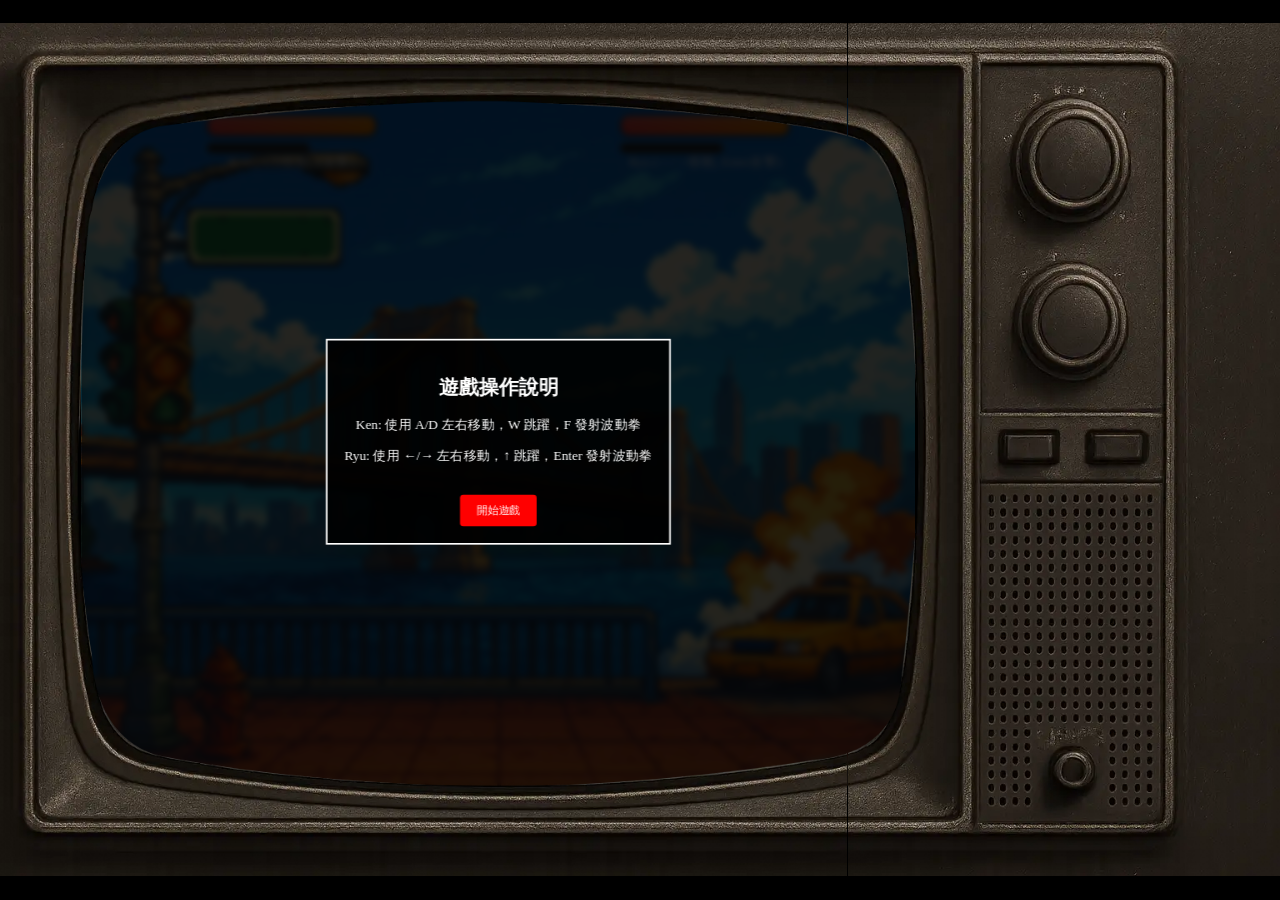
==== index.html @ 9dfb2aa5 "提升 Lighthouse 效能：將 PNG 圖片轉換為 WebP 格式 Co-authored-by: BB5566 <208410261+BB5566@users.noreply.github.c" ====
<!DOCTYPE html>
<html lang="zh-Hant">
  <head>
    <meta charset="UTF-8" />
    <title>CRT精準對齊縮放終極版</title>
    <link rel="icon" type="image/webp" href="hadouken.webp" />    <style>
      /* 基礎布局 */
      body {
        margin: 0;
        background: #000;
        width: 100vw;
        height: 100vh;
        overflow: hidden;
        display: flex;
        align-items: center;
        justify-content: center;
      }

      /* 遊戲畫面縮放容器 */
      .scale-box {
        width: 1536px;
        height: 1024px;
        position: relative;
      }

      /* 遊戲主畫面 */
      .game-layer {
        position: absolute;
        left: 98px;
        top: 90px;
        width: 1000px;
        height: 825px;
        background-image: url("stage.webp");
        background-size: cover;
        overflow: hidden;
        z-index: 1;
        display: flex;
        justify-content: center;
      }
      .scanline {
        pointer-events: none;
        position: absolute;
        left: 0;
        top: 0;
        width: 100%;
        height: 100%;
        z-index: 2;
        background: repeating-linear-gradient(
          to bottom,
          rgba(255, 255, 255, 0.04) 0px,
          rgba(255, 255, 255, 0.04) 2px,
          transparent 2px,
          transparent 4px
        );
        animation: scan 8s linear infinite;
      }
      @keyframes scan {
        0% {
          background-position-y: 0;
        }
        100% {
          background-position-y: 8px;
        }
      }
      .crt-frame {
        position: absolute;
        left: 0;
        top: 0;
        width: 1536px;
        height: 1024px;
        background: url("bg.webp") no-repeat center/contain;
        pointer-events: none;
        z-index: 10;
      }      /* UI介面布局 */
      .ui-layer {
        position: absolute;
        top: 20px;
        left: 50%;
        transform: translateX(-50%);
        width: 700px;
        z-index: 3;
        color: #fff;
        display: flex;
        justify-content: space-between;
        align-items: flex-start;
        pointer-events: none;
      }
      
      /* 血量條 */
      .hp-bar {
        width: 200px;
        height: 22px;
        background: #222;
        border: 2px solid #444;
        border-radius: 11px;
        box-shadow: 0 2px 8px rgba(0, 0, 0, 0.2),
          0 0 4px rgba(255, 255, 255, 0.1) inset;
        overflow: hidden;
        position: relative;
      }

      .hp-fill {
        height: 100%;
        background: linear-gradient(90deg, #f44, #f80);
        width: 100%;
        transition: width 0.3s cubic-bezier(0.7, 1.8, 0.4, 1);
        position: relative;
        border-radius: 9px;
      }

      .hp-fill::after {
        content: "";
        position: absolute;
        top: 0;
        left: 0;
        right: 0;
        height: 50%;
        background: linear-gradient(rgba(255, 255, 255, 0.2), transparent);
      }
      .energy-bar {
        width: 120px;
        height: 8px;
        background: #222;
        border: 2px solid #444;
        border-radius: 6px;
        margin-top: 8px;
        box-shadow: 0 2px 4px rgba(0, 0, 0, 0.2),
          0 0 2px rgba(255, 255, 255, 0.1) inset;
        overflow: hidden;
      }

      .energy-fill {
        height: 100%;
        background: linear-gradient(90deg, #08f, #0ff);
        width: 0%;
        transition: width 0.3s cubic-bezier(0.7, 1.8, 0.4, 1);
        border-radius: 4px;
        position: relative;
      }

      .energy-fill::after {
        content: "";
        position: absolute;
        top: 0;
        left: 0;
        right: 0;
        height: 50%;
        background: linear-gradient(rgba(255, 255, 255, 0.3), transparent);
      }
      .player-stats {
        text-align: center;
      }
      #tutorial-mask,
      #gameover {
        position: absolute;
        inset: 0;
        background: rgba(0, 0, 0, 0.85);
        z-index: 100;
        color: #fff;
        display: flex;
        justify-content: center;
        align-items: center;
        backdrop-filter: blur(4px);
        -webkit-backdrop-filter: blur(4px);
        justify-content: center;
        align-items: center;
        text-align: center;
      }
      .tutorial-content,
      .gameover-mask {
        background: rgba(0, 0, 0, 0.9);
        padding: 20px;
        border: 2px solid #fff;
        max-width: 80%;
      }
      .restart-btn,
      #tutorial-close-btn {
        background: #f00;
        color: #fff;
        border: none;
        padding: 10px 20px;
        margin-top: 20px;
        cursor: pointer;
      }
      /* 遊戲容器樣式 */
      #gameContainer {
        width: 100%;
        height: 100%;
        position: relative;
        overflow: hidden;
      } /* 角色基本樣式 */
      .character {
        position: absolute;
        width: 120px;
        height: 150px;
        bottom: 50px;
        background-size: contain;
        background-repeat: no-repeat;
        background-position: center bottom;
        transition: left 0.08s cubic-bezier(0.2, 0.8, 0.3, 1),
          right 0.08s cubic-bezier(0.2, 0.8, 0.3, 1), transform 0.12s ease-out;
        transform-origin: center bottom;
        will-change: transform, left, right;
      }
      #ken {
        left: 100px;
        transform-origin: center;
      }

      #ryu {
        right: 100px;
        transform-origin: center;
      }

      /* 波動拳樣式 */
      .hadouken {
        position: absolute;
        width: 50px;
        height: 50px;
        background: url("hadouken.webp") no-repeat center/contain;
        z-index: 2;
        filter: drop-shadow(0 0 8px rgba(64, 220, 255, 0.6));
        animation: hadouken-spawn 0.15s ease-out;
      }

      @keyframes hadouken-spawn {
        0% {
          transform: scale(0.4);
          opacity: 0.4;
          filter: drop-shadow(0 0 15px rgba(64, 220, 255, 0.8));
        }
        100% {
          transform: scale(1);
          opacity: 1;
          filter: drop-shadow(0 0 8px rgba(64, 220, 255, 0.6));
        }
      }

      /* 爆炸效果樣式 */
      .explosion {
        position: absolute;
        width: 80px;
        height: 80px;
        background: url("explosion.webp") no-repeat center/contain;
        z-index: 3;
        animation: explode 0.5s forwards;
      }

      @keyframes explode {
        0% {
          transform: scale(0.5);
          opacity: 1;
        }
        100% {
          transform: scale(1.5);
          opacity: 0;
        }
      }      /* 按鈕樣式 */
      .restart-btn,
      #tutorial-close-btn {
        background: #f00;
        color: #fff;
        border: none;
        padding: 10px 20px;
        margin-top: 20px;
        cursor: pointer;
        border-radius: 4px;
        box-shadow: 0 2px 4px rgba(0,0,0,0.2);
        transition: all 0.2s;
      }

      .restart-btn:hover,
      #tutorial-close-btn:hover {
        background: #f22;
        transform: translateY(-1px);
      }

      .restart-btn:active,
      #tutorial-close-btn:active {
        transform: translateY(0);
      }

      /* 遊戲結束效果 */
      .gameover-mask {
        text-align: center;
        padding: 32px;
        border-radius: 16px;
        background: rgba(0, 0, 0, 0.8);
        box-shadow: 0 0 0 1px rgba(255, 255, 255, 0.1),
          0 4px 16px rgba(0, 0, 0, 0.5);
      }
      .gameover-text {
        font-size: 48px;
        font-weight: bold;
        margin-bottom: 16px;
        background: linear-gradient(45deg, #f44, #f80);
        background-clip: text;
        -webkit-background-clip: text;
        color: transparent;
        -webkit-text-fill-color: transparent;
        filter: drop-shadow(0 2px 4px rgba(0, 0, 0, 0.3));
      }

      .winner-text {
        font-size: 24px;
        color: #fff;
        margin-bottom: 32px;
        text-shadow: 0 1px 2px rgba(0, 0, 0, 0.5);
      }
    </style>
  </head>
  <body>
    <div class="scale-box" id="scaleBox">
      <div class="game-layer">
        <div class="ui-layer">
          <div class="player-stats">
            <div class="hp-bar"><div id="ken-hp" class="hp-fill"></div></div>
            <div class="energy-bar">
              <div id="ken-energy" class="energy-fill"></div>
            </div>
            <div>Ken (A/D移動, F攻擊)</div>
          </div>
          <div class="player-stats">
            <div class="hp-bar"><div id="ryu-hp" class="hp-fill"></div></div>
            <div class="energy-bar">
              <div id="ryu-energy" class="energy-fill"></div>
            </div>
            <div>Ryu (←/→移動, Enter攻擊)</div>
          </div>
        </div>
        <div id="gameContainer">
          <div id="ken" class="character"></div>
          <div id="ryu" class="character"></div>
        </div>
        <div class="scanline"></div>
        <div id="tutorial-mask">
          <div class="tutorial-content">
            <h2>遊戲操作說明</h2>
            <p>Ken: 使用 A/D 左右移動，W 跳躍，F 發射波動拳</p>
            <p>Ryu: 使用 ←/→ 左右移動，↑ 跳躍，Enter 發射波動拳</p>
            <button id="tutorial-close-btn">開始遊戲</button>
          </div>
        </div>
        <div id="gameover" style="display: none"></div>
      </div>
      <div class="crt-frame"></div>
    </div>
    <script>
      function fitScaleBox() {
        const box = document.getElementById("scaleBox");
        const ww = window.innerWidth;
        const wh = window.innerHeight;
        const sw = 1536;
        const sh = 1024;
        const scale = Math.min(ww / sw, wh / sh);
        box.style.transform = `scale(${scale})`;
        box.style.transformOrigin = "top left";
        // 置中
        box.style.position = "absolute";
        box.style.left = `${(ww - sw * scale) / 2}px`;
        box.style.top = `${(wh - sh * scale) / 2}px`;
      }
      window.addEventListener("resize", fitScaleBox);
      fitScaleBox();
    </script>
    <script src="script.js"></script>
  </body>
</html>
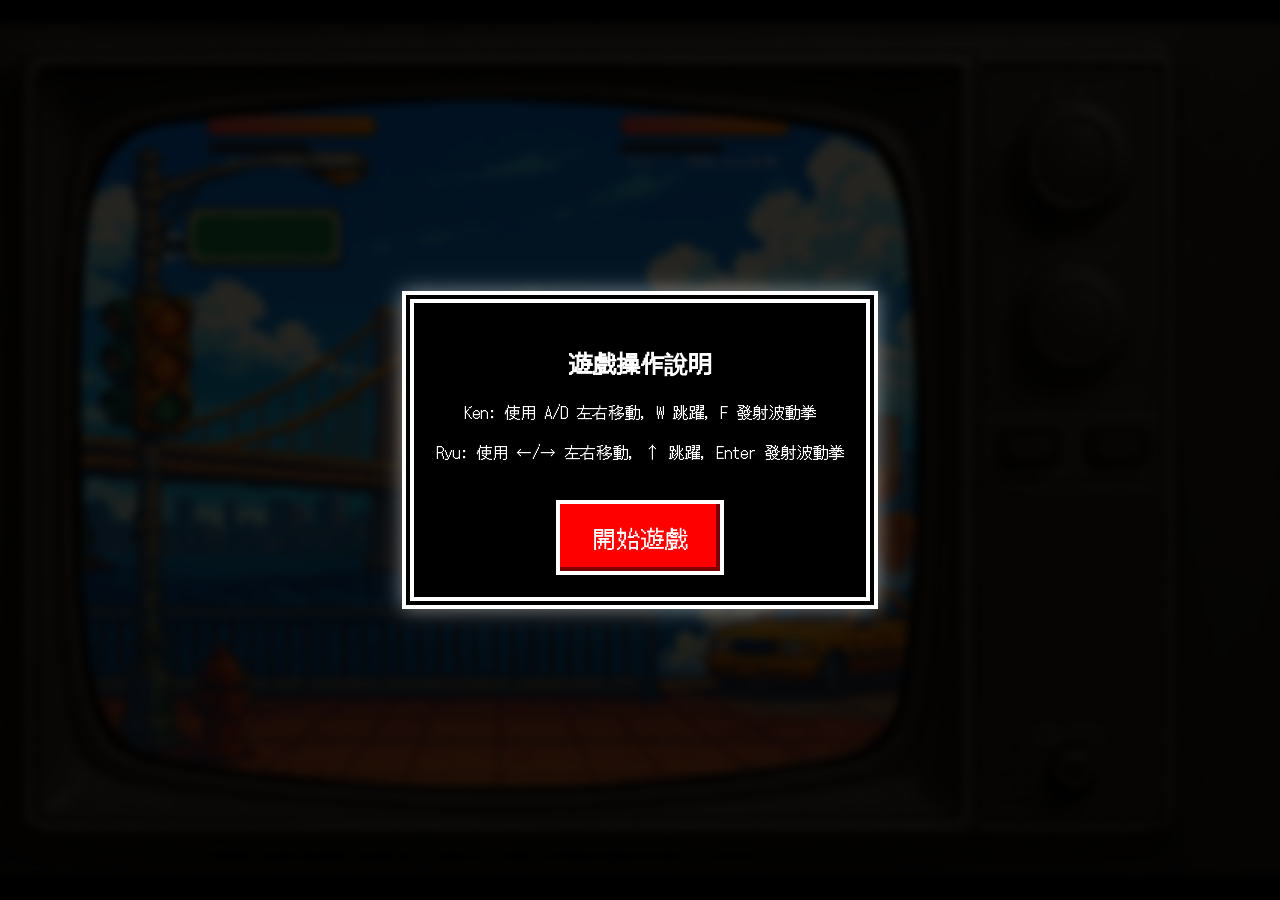
==== commit 6b969c56: "改善手機版 UX 與復古視覺風格 - 修正手機版未適配螢幕比例的問題，新增直向轉橫向提示 - 將彈窗移出縮放容器並改用 fixed 定位，修復手機版按鈕觸控範圍過小的問題 - 套用 DotGothic" ====
--- a/index.html
+++ b/index.html
@@ -3,7 +3,11 @@
   <head>
     <meta charset="UTF-8" />
     <title>CRT精準對齊縮放終極版</title>
-    <link rel="icon" type="image/webp" href="hadouken.webp" />    <style>
+    <link rel="icon" type="image/webp" href="hadouken.webp" />
+    <link rel="preconnect" href="https://fonts.googleapis.com">
+    <link rel="preconnect" href="https://fonts.gstatic.com" crossorigin>
+    <link href="https://fonts.googleapis.com/css2?family=DotGothic16&display=swap" rel="stylesheet">
+    <style>
       /* 基礎布局 */
       body {
         margin: 0;
@@ -152,35 +156,26 @@
       }
       #tutorial-mask,
       #gameover {
-        position: absolute;
+        position: fixed;
         inset: 0;
         background: rgba(0, 0, 0, 0.85);
-        z-index: 100;
+        z-index: 1000;
         color: #fff;
         display: flex;
         justify-content: center;
         align-items: center;
         backdrop-filter: blur(4px);
         -webkit-backdrop-filter: blur(4px);
-        justify-content: center;
-        align-items: center;
         text-align: center;
+        font-family: 'DotGothic16', monospace;
       }
       .tutorial-content,
       .gameover-mask {
-        background: rgba(0, 0, 0, 0.9);
-        padding: 20px;
-        border: 2px solid #fff;
+        background: #000;
+        padding: 30px;
+        border: 4px solid #fff;
+        box-shadow: inset 0 0 0 4px #000, inset 0 0 0 8px #fff, 0 0 20px rgba(255,255,255,0.5);
         max-width: 80%;
-      }
-      .restart-btn,
-      #tutorial-close-btn {
-        background: #f00;
-        color: #fff;
-        border: none;
-        padding: 10px 20px;
-        margin-top: 20px;
-        cursor: pointer;
       }
       /* 遊戲容器樣式 */
       #gameContainer {
@@ -260,13 +255,17 @@
       #tutorial-close-btn {
         background: #f00;
         color: #fff;
-        border: none;
-        padding: 10px 20px;
+        border: 4px solid #fff;
+        box-shadow: inset -4px -4px 0px rgba(0,0,0,0.5);
+        padding: 16px 32px;
+        font-size: 24px;
+        min-height: 48px;
+        min-width: 120px;
         margin-top: 20px;
         cursor: pointer;
-        border-radius: 4px;
-        box-shadow: 0 2px 4px rgba(0,0,0,0.2);
         transition: all 0.2s;
+        font-family: 'DotGothic16', monospace;
+        text-transform: uppercase;
       }
 
       .restart-btn:hover,
@@ -307,6 +306,31 @@
         margin-bottom: 32px;
         text-shadow: 0 1px 2px rgba(0, 0, 0, 0.5);
       }
+
+      /* 手機直向提示 */
+      #orientation-warning {
+        display: none;
+        position: fixed;
+        inset: 0;
+        background: #000;
+        z-index: 2000;
+        color: #fff;
+        justify-content: center;
+        align-items: center;
+        text-align: center;
+        font-family: 'DotGothic16', monospace;
+        padding: 20px;
+        font-size: 24px;
+        line-height: 1.5;
+      }
+      @media (max-width: 768px) and (orientation: portrait) {
+        #orientation-warning {
+          display: flex;
+        }
+        .scale-box, #tutorial-mask, #gameover {
+          display: none !important;
+        }
+      }
     </style>
   </head>
   <body>
@@ -333,18 +357,22 @@
           <div id="ryu" class="character"></div>
         </div>
         <div class="scanline"></div>
-        <div id="tutorial-mask">
-          <div class="tutorial-content">
-            <h2>遊戲操作說明</h2>
-            <p>Ken: 使用 A/D 左右移動，W 跳躍，F 發射波動拳</p>
-            <p>Ryu: 使用 ←/→ 左右移動，↑ 跳躍，Enter 發射波動拳</p>
-            <button id="tutorial-close-btn">開始遊戲</button>
-          </div>
-        </div>
-        <div id="gameover" style="display: none"></div>
       </div>
       <div class="crt-frame"></div>
     </div>
+
+    <div id="tutorial-mask">
+      <div class="tutorial-content">
+        <h2>遊戲操作說明</h2>
+        <p>Ken: 使用 A/D 左右移動，W 跳躍，F 發射波動拳</p>
+        <p>Ryu: 使用 ←/→ 左右移動，↑ 跳躍，Enter 發射波動拳</p>
+        <button id="tutorial-close-btn">開始遊戲</button>
+      </div>
+    </div>
+    <div id="gameover" style="display: none"></div>
+    <div id="orientation-warning">
+      <div class="warning-content">請將手機轉為橫向以獲得最佳遊戲體驗</div>
+    </div>
     <script>
       function fitScaleBox() {
         const box = document.getElementById("scaleBox");
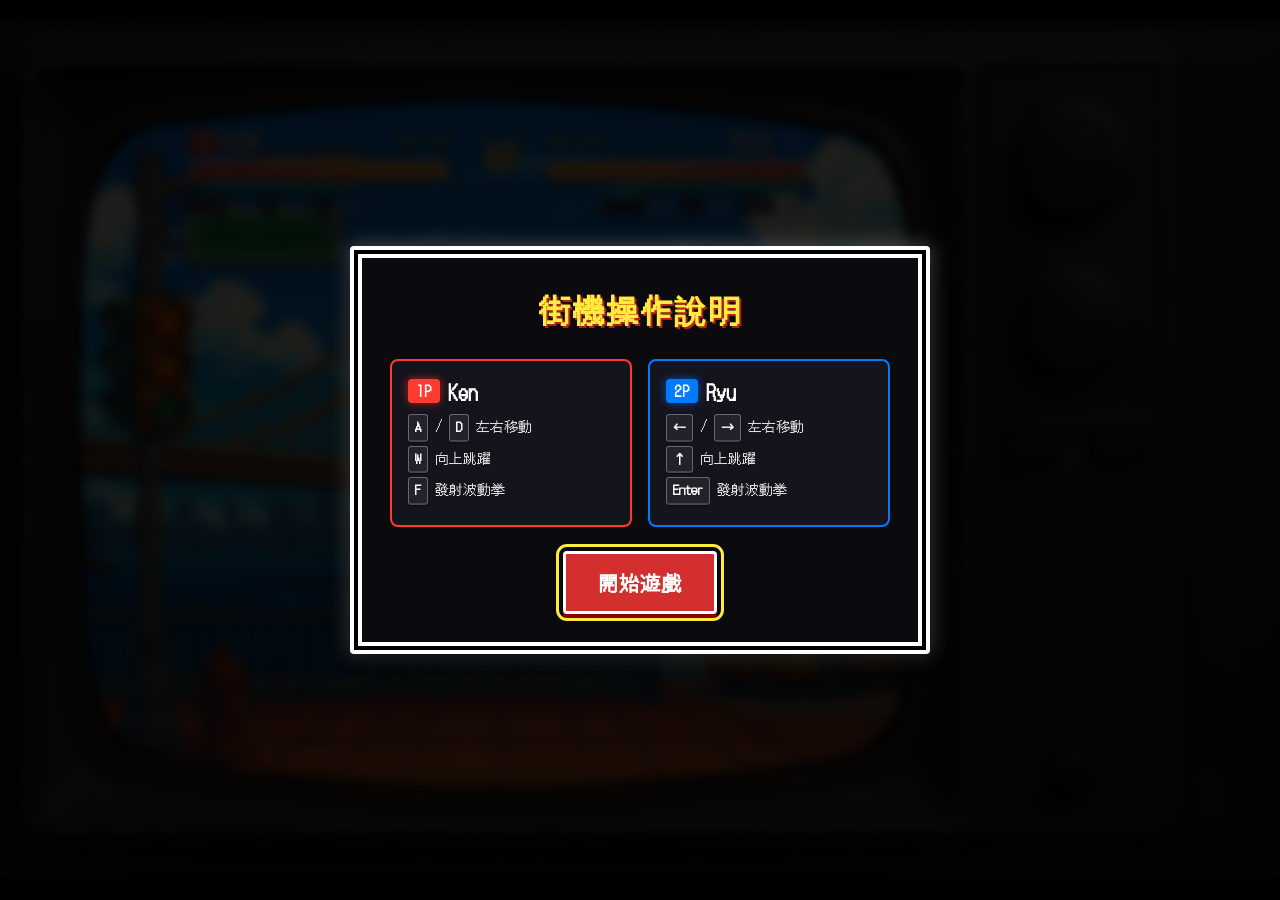
==== commit 61030c86: "介面優化：格鬥 HUD、操作說明、Game Over 視窗與手機直向提示 - HUD 角色徽章、血量數字、鍵帽操作提示，氣力條顯示冷卻 - Game Over 視窗可按 Enter 重玩、自動聚焦 -" ====
--- a/index.html
+++ b/index.html
@@ -2,22 +2,93 @@
 <html lang="zh-Hant">
   <head>
     <meta charset="UTF-8" />
-    <title>CRT精準對齊縮放終極版</title>
-    <link rel="icon" type="image/webp" href="hadouken.webp" />
-    <link rel="preconnect" href="https://fonts.googleapis.com">
-    <link rel="preconnect" href="https://fonts.gstatic.com" crossorigin>
-    <link href="https://fonts.googleapis.com/css2?family=DotGothic16&display=swap" rel="stylesheet">
-    <style>
+    <meta name="viewport" content="width=device-width, initial-scale=1.0, viewport-fit=cover" />
+    <title>CRT精準對齊縮放終極版 - 街機格鬥</title>
+    <link rel="icon" type="image/webp" href="hadouken.webp" />
+    <link rel="preconnect" href="https://fonts.googleapis.com">
+    <link rel="preconnect" href="https://fonts.gstatic.com" crossorigin>
+    <link href="https://fonts.googleapis.com/css2?family=DotGothic16&display=swap" rel="stylesheet">
+    <style>
+      :root {
+        /* 色彩 Token */
+        --color-bg: #000000;
+        --color-surface: #101014;
+        --color-surface-panel: rgba(16, 16, 24, 0.9);
+        --color-border: #444455;
+        --color-border-bright: #ffffff;
+        --color-text-main: #ffffff;
+        --color-text-muted: #b0b5c0;
+
+        /* 玩家色彩 Token */
+        --p1-primary: #ff3b30;
+        --p1-secondary: #ff9500;
+        --p1-shadow: #8b0000;
+        --p2-primary: #007aff;
+        --p2-secondary: #5856d6;
+        --p2-shadow: #003d80;
+
+        /* 能量條 Token */
+        --energy-start: #00b4d8;
+        --energy-end: #00f5d4;
+
+        /* 字體 Token */
+        --font-family-retro: 'DotGothic16', monospace, sans-serif;
+        --font-size-xs: 12px;
+        --font-size-sm: 14px;
+        --font-size-base: 16px;
+        --font-size-lg: 20px;
+        --font-size-xl: 26px;
+        --font-size-2xl: 36px;
+        --font-size-3xl: 48px;
+
+        /* 間距 Token */
+        --space-xs: 4px;
+        --space-sm: 8px;
+        --space-md: 16px;
+        --space-lg: 24px;
+        --space-xl: 32px;
+
+        /* 圓角 Token */
+        --radius-sm: 4px;
+        --radius-md: 8px;
+        --radius-lg: 12px;
+        --radius-full: 9999px;
+
+        /* 動畫過渡 Token */
+        --transition-fast: 0.15s ease;
+        --transition-normal: 0.25s ease;
+      }
+
       /* 基礎布局 */
+      * {
+        box-sizing: border-box;
+      }
+
       body {
         margin: 0;
-        background: #000;
+        background: var(--color-bg);
         width: 100vw;
         height: 100vh;
         overflow: hidden;
         display: flex;
         align-items: center;
         justify-content: center;
+        font-family: var(--font-family-retro);
+        color: var(--color-text-main);
+        -webkit-user-select: none;
+        user-select: none;
+      }
+
+      .sr-only {
+        position: absolute;
+        width: 1px;
+        height: 1px;
+        padding: 0;
+        margin: -1px;
+        overflow: hidden;
+        clip: rect(0, 0, 0, 0);
+        white-space: nowrap;
+        border: 0;
       }
 
       /* 遊戲畫面縮放容器 */
@@ -41,6 +112,7 @@
         display: flex;
         justify-content: center;
       }
+
       .scanline {
         pointer-events: none;
         position: absolute;
@@ -58,6 +130,7 @@
         );
         animation: scan 8s linear infinite;
       }
+
       @keyframes scan {
         0% {
           background-position-y: 0;
@@ -66,6 +139,7 @@
           background-position-y: 8px;
         }
       }
+
       .crt-frame {
         position: absolute;
         left: 0;
@@ -75,115 +149,422 @@
         background: url("bg.webp") no-repeat center/contain;
         pointer-events: none;
         z-index: 10;
-      }      /* UI介面布局 */
+      }
+
+      /* UI介面布局 (HUD) */
       .ui-layer {
         position: absolute;
-        top: 20px;
+        top: 34px;
         left: 50%;
         transform: translateX(-50%);
-        width: 700px;
+        width: 740px;
+        max-width: 94%;
         z-index: 3;
-        color: #fff;
+        color: var(--color-text-main);
         display: flex;
         justify-content: space-between;
         align-items: flex-start;
         pointer-events: none;
       }
-      
+
+      /* 玩家資訊面板 */
+      .player-stats {
+        display: flex;
+        flex-direction: column;
+        gap: var(--space-xs);
+        width: 310px;
+      }
+
+      .player-stats.player-2 {
+        align-items: flex-end;
+      }
+
+      .player-header {
+        display: flex;
+        align-items: center;
+        gap: var(--space-sm);
+        width: 100%;
+      }
+
+      .player-2 .player-header {
+        justify-content: flex-end;
+      }
+
+      .player-badge {
+        font-size: var(--font-size-sm);
+        font-weight: 900;
+        padding: 2px 8px;
+        border-radius: var(--radius-sm);
+        letter-spacing: 1px;
+      }
+
+      .p1-badge {
+        background: var(--p1-primary);
+        color: #ffffff;
+        box-shadow: 0 0 8px rgba(255, 59, 48, 0.6);
+      }
+
+      .p2-badge {
+        background: var(--p2-primary);
+        color: #ffffff;
+        box-shadow: 0 0 8px rgba(0, 122, 255, 0.6);
+      }
+
+      .player-name {
+        margin: 0;
+        font-size: var(--font-size-xl);
+        font-weight: 900;
+        letter-spacing: 2px;
+        color: #ffffff;
+        text-shadow: 2px 2px 0 #000, 0 0 8px rgba(255, 255, 255, 0.4);
+      }
+
+      .hp-number {
+        font-size: var(--font-size-sm);
+        font-weight: bold;
+        color: #ffeb3b;
+        margin-left: auto;
+        font-variant-numeric: tabular-nums;
+        text-shadow: 1px 1px 2px #000;
+      }
+
+      .player-2 .hp-number {
+        margin-left: 0;
+        margin-right: auto;
+      }
+
+      .bar-container {
+        width: 100%;
+      }
+
       /* 血量條 */
       .hp-bar {
-        width: 200px;
-        height: 22px;
-        background: #222;
-        border: 2px solid #444;
-        border-radius: 11px;
-        box-shadow: 0 2px 8px rgba(0, 0, 0, 0.2),
-          0 0 4px rgba(255, 255, 255, 0.1) inset;
+        width: 100%;
+        height: 24px;
+        background: #181820;
+        border: 3px solid #ffffff;
+        border-radius: var(--radius-sm);
+        box-shadow: 0 3px 8px rgba(0, 0, 0, 0.6), inset 0 2px 4px rgba(0, 0, 0, 0.8);
         overflow: hidden;
         position: relative;
       }
 
+      .player-2 .hp-bar {
+        display: flex;
+        justify-content: flex-end;
+      }
+
       .hp-fill {
         height: 100%;
-        background: linear-gradient(90deg, #f44, #f80);
+        background: linear-gradient(90deg, var(--p1-primary), var(--p1-secondary));
+        width: 100%;
+        transition: width 0.3s cubic-bezier(0.2, 0.8, 0.3, 1);
+        position: relative;
+      }
+
+      .player-2 .hp-fill {
+        background: linear-gradient(90deg, var(--p1-secondary), var(--p1-primary));
+      }
+
+      .hp-fill::after {
+        content: "";
+        position: absolute;
+        top: 0;
+        left: 0;
+        right: 0;
+        height: 45%;
+        background: linear-gradient(rgba(255, 255, 255, 0.45), rgba(255, 255, 255, 0.05));
+      }
+
+      /* 能量/氣力條 */
+      .energy-bar {
+        width: 65%;
+        height: 10px;
+        background: #101016;
+        border: 2px solid #555566;
+        border-radius: var(--radius-sm);
+        margin-top: 4px;
+        box-shadow: 0 2px 4px rgba(0, 0, 0, 0.5), inset 0 1px 3px rgba(0, 0, 0, 0.8);
+        overflow: hidden;
+      }
+
+      .player-2 .energy-bar {
+        margin-left: auto;
+        display: flex;
+        justify-content: flex-end;
+      }
+
+      .energy-fill {
+        height: 100%;
+        background: linear-gradient(90deg, var(--energy-start), var(--energy-end));
         width: 100%;
         transition: width 0.3s cubic-bezier(0.7, 1.8, 0.4, 1);
         position: relative;
-        border-radius: 9px;
-      }
-
-      .hp-fill::after {
+        box-shadow: 0 0 6px rgba(0, 245, 212, 0.6);
+      }
+
+      .energy-fill::after {
         content: "";
         position: absolute;
         top: 0;
         left: 0;
         right: 0;
         height: 50%;
-        background: linear-gradient(rgba(255, 255, 255, 0.2), transparent);
-      }
-      .energy-bar {
-        width: 120px;
-        height: 8px;
-        background: #222;
-        border: 2px solid #444;
-        border-radius: 6px;
-        margin-top: 8px;
-        box-shadow: 0 2px 4px rgba(0, 0, 0, 0.2),
-          0 0 2px rgba(255, 255, 255, 0.1) inset;
-        overflow: hidden;
-      }
-
-      .energy-fill {
-        height: 100%;
-        background: linear-gradient(90deg, #08f, #0ff);
-        width: 0%;
-        transition: width 0.3s cubic-bezier(0.7, 1.8, 0.4, 1);
-        border-radius: 4px;
-        position: relative;
-      }
-
-      .energy-fill::after {
-        content: "";
-        position: absolute;
-        top: 0;
-        left: 0;
-        right: 0;
-        height: 50%;
-        background: linear-gradient(rgba(255, 255, 255, 0.3), transparent);
-      }
-      .player-stats {
-        text-align: center;
-      }
+        background: linear-gradient(rgba(255, 255, 255, 0.4), transparent);
+      }
+
+      /* 按鍵操作提示 (Control Hints) */
+      .control-hints {
+        font-size: var(--font-size-xs);
+        color: var(--color-text-muted);
+        display: flex;
+        align-items: center;
+        gap: var(--space-xs);
+        margin-top: 2px;
+        line-height: 1.4;
+      }
+
+      .player-2 .control-hints {
+        justify-content: flex-end;
+      }
+
+      kbd {
+        display: inline-block;
+        padding: 1px 6px;
+        font-family: inherit;
+        font-size: 11px;
+        font-weight: bold;
+        color: #ffffff;
+        background: #22222a;
+        border: 1px solid #666677;
+        border-bottom: 2px solid #444455;
+        border-radius: 3px;
+        box-shadow: 0 1px 2px rgba(0, 0, 0, 0.5);
+      }
+
+      /* 中央 VS 標誌 */
+      .vs-container {
+        display: flex;
+        flex-direction: column;
+        align-items: center;
+        justify-content: center;
+        padding-top: 8px;
+      }
+
+      .vs-badge {
+        font-size: var(--font-size-2xl);
+        font-weight: 900;
+        font-style: italic;
+        color: #ffeb3b;
+        text-shadow: 2px 2px 0 #b71c1c, 0 0 14px rgba(255, 235, 59, 0.85);
+        letter-spacing: 2px;
+        animation: vs-pulse 2s ease-in-out infinite;
+      }
+
+      @keyframes vs-pulse {
+        0%, 100% {
+          transform: scale(1);
+        }
+        50% {
+          transform: scale(1.08);
+        }
+      }
+
+      /* 遮罩面板與對話框 (Tutorial & Gameover) */
       #tutorial-mask,
       #gameover {
-        position: fixed;
+        position: fixed;
         inset: 0;
-        background: rgba(0, 0, 0, 0.85);
-        z-index: 1000;
-        color: #fff;
+        background: rgba(0, 0, 0, 0.88);
+        z-index: 1000;
+        color: var(--color-text-main);
         display: flex;
         justify-content: center;
         align-items: center;
-        backdrop-filter: blur(4px);
-        -webkit-backdrop-filter: blur(4px);
+        backdrop-filter: blur(6px);
+        -webkit-backdrop-filter: blur(6px);
         text-align: center;
-        font-family: 'DotGothic16', monospace;
-      }
+        padding: var(--space-md);
+      }
+
       .tutorial-content,
       .gameover-mask {
-        background: #000;
-        padding: 30px;
-        border: 4px solid #fff;
-        box-shadow: inset 0 0 0 4px #000, inset 0 0 0 8px #fff, 0 0 20px rgba(255,255,255,0.5);
-        max-width: 80%;
-      }
+        background: #0a0a0f;
+        padding: clamp(20px, 4vw, 36px);
+        border: 4px solid #ffffff;
+        box-shadow: inset 0 0 0 4px #000, inset 0 0 0 8px #fff, 0 10px 30px rgba(0, 0, 0, 0.8), 0 0 20px rgba(255, 255, 255, 0.35);
+        max-width: 580px;
+        width: 90%;
+        border-radius: var(--radius-sm);
+        display: flex;
+        flex-direction: column;
+        align-items: center;
+      }
+
+      .tutorial-title {
+        font-size: clamp(24px, 4vw, 32px);
+        margin: 0 0 var(--space-lg) 0;
+        letter-spacing: 2px;
+        color: #ffeb3b;
+        text-shadow: 2px 2px 0 #b71c1c;
+      }
+
+      .tutorial-player-guide {
+        display: flex;
+        gap: var(--space-md);
+        margin-bottom: var(--space-lg);
+        width: 100%;
+        justify-content: center;
+        flex-wrap: wrap;
+      }
+
+      .guide-card {
+        flex: 1 1 200px;
+        background: #14141c;
+        border: 2px solid var(--color-border);
+        padding: var(--space-md);
+        border-radius: var(--radius-md);
+        text-align: left;
+      }
+
+      .guide-card.p1-guide {
+        border-color: var(--p1-primary);
+      }
+
+      .guide-card.p2-guide {
+        border-color: var(--p2-primary);
+      }
+
+      .guide-header {
+        display: flex;
+        align-items: center;
+        gap: var(--space-sm);
+        margin-bottom: var(--space-sm);
+      }
+
+      .guide-card h3 {
+        margin: 0;
+        font-size: var(--font-size-lg);
+        color: #ffffff;
+      }
+
+      .guide-card p {
+        margin: var(--space-xs) 0;
+        font-size: var(--font-size-sm);
+        color: #dddddd;
+        line-height: 1.6;
+      }
+
+      .guide-card kbd {
+        font-size: 13px;
+        padding: 2px 6px;
+      }
+
+      /* 按鈕樣式 (Buttons) */
+      .restart-btn,
+      #tutorial-close-btn,
+      .secondary-btn {
+        display: inline-flex;
+        align-items: center;
+        justify-content: center;
+        background: #d32f2f;
+        color: #ffffff;
+        border: 3px solid #ffffff;
+        box-shadow: 0 4px 0 var(--p1-shadow), 0 6px 12px rgba(0, 0, 0, 0.4);
+        padding: 14px 32px;
+        font-size: var(--font-size-lg);
+        font-weight: bold;
+        min-height: 48px;
+        min-width: 140px;
+        cursor: pointer;
+        transition: background var(--transition-fast), transform var(--transition-fast), box-shadow var(--transition-fast);
+        font-family: var(--font-family-retro);
+        text-transform: uppercase;
+        letter-spacing: 1px;
+        border-radius: var(--radius-sm);
+      }
+
+      .restart-btn:hover,
+      #tutorial-close-btn:hover {
+        background: #f44336;
+        transform: translateY(-2px);
+        box-shadow: 0 6px 0 var(--p1-shadow), 0 10px 16px rgba(0, 0, 0, 0.5);
+      }
+
+      .restart-btn:focus-visible,
+      #tutorial-close-btn:focus-visible,
+      .secondary-btn:focus-visible {
+        outline: 3px solid #ffeb3b;
+        outline-offset: 4px;
+      }
+
+      .restart-btn:active,
+      #tutorial-close-btn:active,
+      .secondary-btn:active {
+        transform: translateY(2px);
+        box-shadow: 0 2px 0 var(--p1-shadow), 0 3px 6px rgba(0, 0, 0, 0.4);
+      }
+
+      .restart-btn:disabled,
+      #tutorial-close-btn:disabled,
+      .secondary-btn:disabled {
+        opacity: 0.5;
+        cursor: not-allowed;
+        transform: none;
+      }
+
+      .secondary-btn {
+        background: #2a2a38;
+        border-color: #9999aa;
+        box-shadow: 0 4px 0 #181822;
+        font-size: var(--font-size-sm);
+        padding: 12px 24px;
+        min-height: 44px;
+      }
+
+      .secondary-btn:hover {
+        background: #3b3b4d;
+        box-shadow: 0 6px 0 #181822;
+      }
+
+      /* 遊戲結束對話框樣式 */
+      .gameover-text {
+        font-size: clamp(32px, 6vw, 48px);
+        font-weight: 900;
+        margin: 0 0 var(--space-md) 0;
+        background: linear-gradient(45deg, #ff3b30, #ff9500);
+        background-clip: text;
+        -webkit-background-clip: text;
+        color: transparent;
+        -webkit-text-fill-color: transparent;
+        filter: drop-shadow(0 2px 4px rgba(0, 0, 0, 0.6));
+        letter-spacing: 2px;
+      }
+
+      .winner-text {
+        font-size: clamp(20px, 4vw, 26px);
+        color: #ffeb3b;
+        margin-bottom: var(--space-lg);
+        text-shadow: 0 2px 4px rgba(0, 0, 0, 0.6);
+        font-weight: bold;
+      }
+
+      .gameover-hint {
+        font-size: var(--font-size-xs);
+        color: var(--color-text-muted);
+        margin-top: var(--space-md);
+        margin-bottom: 0;
+      }
+
       /* 遊戲容器樣式 */
       #gameContainer {
         width: 100%;
         height: 100%;
         position: relative;
         overflow: hidden;
-      } /* 角色基本樣式 */
+      }
+
+      /* 角色基本樣式 */
       .character {
         position: absolute;
         width: 120px;
@@ -197,6 +578,7 @@
         transform-origin: center bottom;
         will-change: transform, left, right;
       }
+
       #ken {
         left: 100px;
         transform-origin: center;
@@ -250,132 +632,184 @@
           transform: scale(1.5);
           opacity: 0;
         }
-      }      /* 按鈕樣式 */
-      .restart-btn,
-      #tutorial-close-btn {
-        background: #f00;
-        color: #fff;
-        border: 4px solid #fff;
-        box-shadow: inset -4px -4px 0px rgba(0,0,0,0.5);
-        padding: 16px 32px;
-        font-size: 24px;
-        min-height: 48px;
-        min-width: 120px;
-        margin-top: 20px;
-        cursor: pointer;
-        transition: all 0.2s;
-        font-family: 'DotGothic16', monospace;
-        text-transform: uppercase;
-      }
-
-      .restart-btn:hover,
-      #tutorial-close-btn:hover {
-        background: #f22;
-        transform: translateY(-1px);
-      }
-
-      .restart-btn:active,
-      #tutorial-close-btn:active {
-        transform: translateY(0);
-      }
-
-      /* 遊戲結束效果 */
-      .gameover-mask {
+      }
+
+      /* 手機直向提示與響應式處理 */
+      #orientation-warning {
+        display: none;
+        position: fixed;
+        inset: 0;
+        background: rgba(0, 0, 0, 0.95);
+        z-index: 2000;
+        color: var(--color-text-main);
+        justify-content: center;
+        align-items: center;
         text-align: center;
-        padding: 32px;
-        border-radius: 16px;
-        background: rgba(0, 0, 0, 0.8);
-        box-shadow: 0 0 0 1px rgba(255, 255, 255, 0.1),
-          0 4px 16px rgba(0, 0, 0, 0.5);
-      }
-      .gameover-text {
-        font-size: 48px;
-        font-weight: bold;
-        margin-bottom: 16px;
-        background: linear-gradient(45deg, #f44, #f80);
-        background-clip: text;
-        -webkit-background-clip: text;
-        color: transparent;
-        -webkit-text-fill-color: transparent;
-        filter: drop-shadow(0 2px 4px rgba(0, 0, 0, 0.3));
-      }
-
-      .winner-text {
-        font-size: 24px;
-        color: #fff;
-        margin-bottom: 32px;
-        text-shadow: 0 1px 2px rgba(0, 0, 0, 0.5);
-      }
-
-      /* 手機直向提示 */
-      #orientation-warning {
-        display: none;
-        position: fixed;
-        inset: 0;
-        background: #000;
-        z-index: 2000;
-        color: #fff;
-        justify-content: center;
-        align-items: center;
-        text-align: center;
-        font-family: 'DotGothic16', monospace;
-        padding: 20px;
-        font-size: 24px;
-        line-height: 1.5;
-      }
-      @media (max-width: 768px) and (orientation: portrait) {
-        #orientation-warning {
-          display: flex;
-        }
-        .scale-box, #tutorial-mask, #gameover {
-          display: none !important;
-        }
-      }
+        font-family: var(--font-family-retro);
+        padding: var(--space-md);
+      }
+
+      .warning-card {
+        background: #0a0a0f;
+        border: 4px solid #ffffff;
+        box-shadow: inset 0 0 0 4px #000, inset 0 0 0 8px #fff, 0 0 24px rgba(255, 255, 255, 0.35);
+        padding: clamp(24px, 5vw, 36px);
+        max-width: 360px;
+        width: 92%;
+        display: flex;
+        flex-direction: column;
+        align-items: center;
+        gap: var(--space-md);
+        border-radius: var(--radius-sm);
+      }
+
+      .rotate-icon-svg {
+        animation: phone-rotate 2.4s ease-in-out infinite;
+        color: #ffeb3b;
+      }
+
+      @keyframes phone-rotate {
+        0%, 15% { transform: rotate(0deg); }
+        50%, 65% { transform: rotate(90deg); }
+        100% { transform: rotate(0deg); }
+      }
+
+      .warning-title {
+        font-size: var(--font-size-xl);
+        margin: 0;
+        color: #ffeb3b;
+      }
+
+      .warning-desc {
+        font-size: var(--font-size-sm);
+        line-height: 1.6;
+        color: var(--color-text-muted);
+        margin: 0;
+      }
+
+      @media (max-width: 768px) and (orientation: portrait) {
+        body:not(.allow-portrait) #orientation-warning {
+          display: flex;
+        }
+        body:not(.allow-portrait) .scale-box,
+        body:not(.allow-portrait) #tutorial-mask,
+        body:not(.allow-portrait) #gameover {
+          display: none !important;
+        }
+      }
     </style>
   </head>
   <body>
-    <div class="scale-box" id="scaleBox">
+    <header class="sr-only">
+      <h1>Street Fighter 街機對戰 - CRT 終極縮放版</h1>
+    </header>
+
+    <main class="scale-box" id="scaleBox" role="main" aria-label="街機遊戲畫面">
       <div class="game-layer">
-        <div class="ui-layer">
-          <div class="player-stats">
-            <div class="hp-bar"><div id="ken-hp" class="hp-fill"></div></div>
-            <div class="energy-bar">
-              <div id="ken-energy" class="energy-fill"></div>
+        <header class="ui-layer" role="region" aria-label="玩家對戰資訊">
+          <!-- 玩家 1 (Ken) -->
+          <div class="player-stats player-1">
+            <div class="player-header">
+              <span class="player-badge p1-badge">1P</span>
+              <h2 class="player-name">KEN</h2>
+              <span class="hp-number" id="ken-hp-text">100 / 100</span>
             </div>
-            <div>Ken (A/D移動, F攻擊)</div>
+            <div class="bar-container">
+              <div class="hp-bar" id="ken-hp-bar" role="progressbar" aria-label="Ken 生命值" aria-valuenow="100" aria-valuemin="0" aria-valuemax="100">
+                <div id="ken-hp" class="hp-fill"></div>
+              </div>
+              <div class="energy-bar" id="ken-energy-bar" role="progressbar" aria-label="Ken 氣力值" aria-valuenow="100" aria-valuemin="0" aria-valuemax="100">
+                <div id="ken-energy" class="energy-fill" style="width: 100%;"></div>
+              </div>
+            </div>
+            <div class="control-hints" aria-label="Ken 操作按鍵">
+              <kbd>A</kbd><kbd>D</kbd> 移動 · <kbd>W</kbd> 跳躍 · <kbd>F</kbd> 波動拳
+            </div>
           </div>
-          <div class="player-stats">
-            <div class="hp-bar"><div id="ryu-hp" class="hp-fill"></div></div>
-            <div class="energy-bar">
-              <div id="ryu-energy" class="energy-fill"></div>
+
+          <!-- 中央 VS 標誌 -->
+          <div class="vs-container" aria-hidden="true">
+            <div class="vs-badge">VS</div>
+          </div>
+
+          <!-- 玩家 2 (Ryu) -->
+          <div class="player-stats player-2">
+            <div class="player-header">
+              <span class="hp-number" id="ryu-hp-text">100 / 100</span>
+              <h2 class="player-name">RYU</h2>
+              <span class="player-badge p2-badge">2P</span>
             </div>
-            <div>Ryu (←/→移動, Enter攻擊)</div>
+            <div class="bar-container">
+              <div class="hp-bar" id="ryu-hp-bar" role="progressbar" aria-label="Ryu 生命值" aria-valuenow="100" aria-valuemin="0" aria-valuemax="100">
+                <div id="ryu-hp" class="hp-fill"></div>
+              </div>
+              <div class="energy-bar" id="ryu-energy-bar" role="progressbar" aria-label="Ryu 氣力值" aria-valuenow="100" aria-valuemin="0" aria-valuemax="100">
+                <div id="ryu-energy" class="energy-fill" style="width: 100%;"></div>
+              </div>
+            </div>
+            <div class="control-hints" aria-label="Ryu 操作按鍵">
+              <kbd>←</kbd><kbd>→</kbd> 移動 · <kbd>↑</kbd> 跳躍 · <kbd>Enter</kbd> 波動拳
+            </div>
+          </div>
+        </header>
+
+        <div id="gameContainer" aria-label="格鬥對戰場地">
+          <div id="ken" class="character" role="img" aria-label="角色 Ken"></div>
+          <div id="ryu" class="character" role="img" aria-label="角色 Ryu"></div>
+        </div>
+        <div class="scanline" aria-hidden="true"></div>
+      </div>
+      <div class="crt-frame" aria-hidden="true"></div>
+    </main>
+
+    <!-- 操作教學彈窗 -->
+    <div id="tutorial-mask" role="dialog" aria-modal="true" aria-labelledby="tutorial-title">
+      <div class="tutorial-content">
+        <h2 class="tutorial-title" id="tutorial-title">街機操作說明</h2>
+        <div class="tutorial-player-guide">
+          <div class="guide-card p1-guide">
+            <div class="guide-header">
+              <span class="player-badge p1-badge">1P</span>
+              <h3>Ken</h3>
+            </div>
+            <p><kbd>A</kbd> / <kbd>D</kbd> 左右移動</p>
+            <p><kbd>W</kbd> 向上跳躍</p>
+            <p><kbd>F</kbd> 發射波動拳</p>
+          </div>
+          <div class="guide-card p2-guide">
+            <div class="guide-header">
+              <span class="player-badge p2-badge">2P</span>
+              <h3>Ryu</h3>
+            </div>
+            <p><kbd>←</kbd> / <kbd>→</kbd> 左右移動</p>
+            <p><kbd>↑</kbd> 向上跳躍</p>
+            <p><kbd>Enter</kbd> 發射波動拳</p>
           </div>
         </div>
-        <div id="gameContainer">
-          <div id="ken" class="character"></div>
-          <div id="ryu" class="character"></div>
-        </div>
-        <div class="scanline"></div>
+        <button id="tutorial-close-btn" type="button" autofocus>開始遊戲</button>
       </div>
-      <div class="crt-frame"></div>
     </div>
-
-    <div id="tutorial-mask">
-      <div class="tutorial-content">
-        <h2>遊戲操作說明</h2>
-        <p>Ken: 使用 A/D 左右移動，W 跳躍，F 發射波動拳</p>
-        <p>Ryu: 使用 ←/→ 左右移動，↑ 跳躍，Enter 發射波動拳</p>
-        <button id="tutorial-close-btn">開始遊戲</button>
-      </div>
-    </div>
-    <div id="gameover" style="display: none"></div>
-    <div id="orientation-warning">
-      <div class="warning-content">請將手機轉為橫向以獲得最佳遊戲體驗</div>
-    </div>
+
+    <!-- 遊戲結束彈窗 -->
+    <div id="gameover" role="alertdialog" aria-modal="true" aria-labelledby="gameover-title" style="display: none"></div>
+
+    <!-- 手機直向提示 -->
+    <div id="orientation-warning" role="dialog" aria-labelledby="orientation-title" aria-describedby="orientation-desc">
+      <div class="warning-card">
+        <svg class="rotate-icon-svg" width="56" height="56" viewBox="0 0 24 24" fill="none" stroke="currentColor" stroke-width="2" stroke-linecap="round" stroke-linejoin="round" aria-hidden="true">
+          <rect x="4" y="2" width="16" height="20" rx="2" ry="2"/>
+          <path d="M12 18h.01"/>
+        </svg>
+        <h2 class="warning-title" id="orientation-title">請轉為橫向遊玩</h2>
+        <p class="warning-desc" id="orientation-desc">為獲得最佳街機對戰視野與操作體驗，建議將手機轉至橫向。</p>
+        <button id="dismiss-orientation-btn" class="secondary-btn" type="button">以直向繼續遊玩</button>
+      </div>
+    </div>
+
     <script>
       function fitScaleBox() {
         const box = document.getElementById("scaleBox");
+        if (!box) return;
         const ww = window.innerWidth;
         const wh = window.innerHeight;
         const sw = 1536;
@@ -389,6 +823,7 @@
         box.style.top = `${(wh - sh * scale) / 2}px`;
       }
       window.addEventListener("resize", fitScaleBox);
+      window.addEventListener("orientationchange", fitScaleBox);
       fitScaleBox();
     </script>
     <script src="script.js"></script>
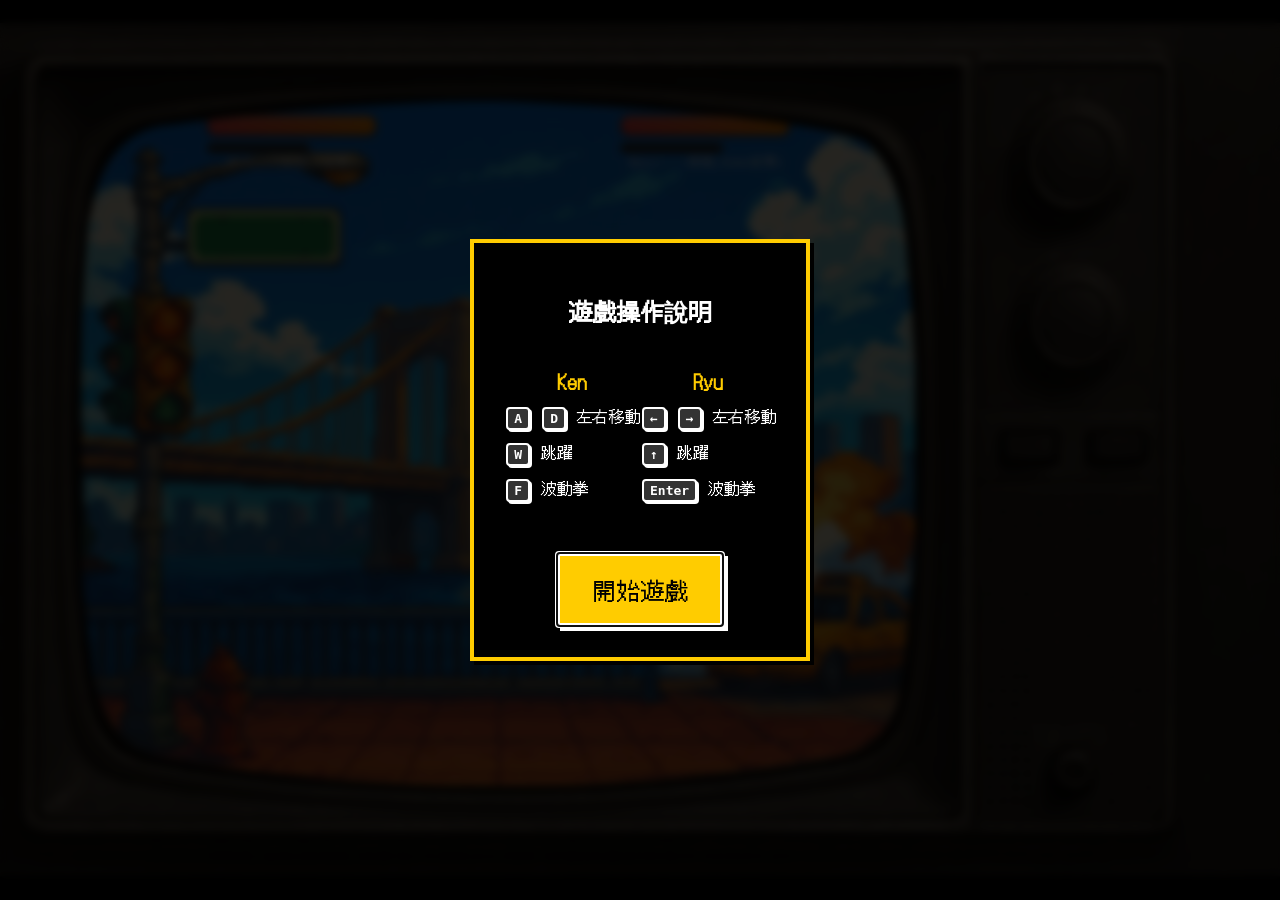
==== commit 9bfe60fa: "fix: 改善視覺與使用體驗 (Closes #10) - 手機直向畫面加入旋轉動畫圖示 - 遊戲操作說明改為結構化雙欄排版與實體按鍵樣式 - 教學彈窗與按鈕風格更新為復古街機樣式 (像素風格邊框、陰" ====
--- a/index.html
+++ b/index.html
@@ -1,831 +1,451 @@
-<!DOCTYPE html>
-<html lang="zh-Hant">
-  <head>
-    <meta charset="UTF-8" />
-    <meta name="viewport" content="width=device-width, initial-scale=1.0, viewport-fit=cover" />
-    <title>CRT精準對齊縮放終極版 - 街機格鬥</title>
-    <link rel="icon" type="image/webp" href="hadouken.webp" />
-    <link rel="preconnect" href="https://fonts.googleapis.com">
-    <link rel="preconnect" href="https://fonts.gstatic.com" crossorigin>
-    <link href="https://fonts.googleapis.com/css2?family=DotGothic16&display=swap" rel="stylesheet">
-    <style>
-      :root {
-        /* 色彩 Token */
-        --color-bg: #000000;
-        --color-surface: #101014;
-        --color-surface-panel: rgba(16, 16, 24, 0.9);
-        --color-border: #444455;
-        --color-border-bright: #ffffff;
-        --color-text-main: #ffffff;
-        --color-text-muted: #b0b5c0;
-
-        /* 玩家色彩 Token */
-        --p1-primary: #ff3b30;
-        --p1-secondary: #ff9500;
-        --p1-shadow: #8b0000;
-        --p2-primary: #007aff;
-        --p2-secondary: #5856d6;
-        --p2-shadow: #003d80;
-
-        /* 能量條 Token */
-        --energy-start: #00b4d8;
-        --energy-end: #00f5d4;
-
-        /* 字體 Token */
-        --font-family-retro: 'DotGothic16', monospace, sans-serif;
-        --font-size-xs: 12px;
-        --font-size-sm: 14px;
-        --font-size-base: 16px;
-        --font-size-lg: 20px;
-        --font-size-xl: 26px;
-        --font-size-2xl: 36px;
-        --font-size-3xl: 48px;
-
-        /* 間距 Token */
-        --space-xs: 4px;
-        --space-sm: 8px;
-        --space-md: 16px;
-        --space-lg: 24px;
-        --space-xl: 32px;
-
-        /* 圓角 Token */
-        --radius-sm: 4px;
-        --radius-md: 8px;
-        --radius-lg: 12px;
-        --radius-full: 9999px;
-
-        /* 動畫過渡 Token */
-        --transition-fast: 0.15s ease;
-        --transition-normal: 0.25s ease;
-      }
-
-      /* 基礎布局 */
-      * {
-        box-sizing: border-box;
-      }
-
-      body {
-        margin: 0;
-        background: var(--color-bg);
-        width: 100vw;
-        height: 100vh;
-        overflow: hidden;
-        display: flex;
-        align-items: center;
-        justify-content: center;
-        font-family: var(--font-family-retro);
-        color: var(--color-text-main);
-        -webkit-user-select: none;
-        user-select: none;
-      }
-
-      .sr-only {
-        position: absolute;
-        width: 1px;
-        height: 1px;
-        padding: 0;
-        margin: -1px;
-        overflow: hidden;
-        clip: rect(0, 0, 0, 0);
-        white-space: nowrap;
-        border: 0;
-      }
-
-      /* 遊戲畫面縮放容器 */
-      .scale-box {
-        width: 1536px;
-        height: 1024px;
-        position: relative;
-      }
-
-      /* 遊戲主畫面 */
-      .game-layer {
-        position: absolute;
-        left: 98px;
-        top: 90px;
-        width: 1000px;
-        height: 825px;
-        background-image: url("stage.webp");
-        background-size: cover;
-        overflow: hidden;
-        z-index: 1;
-        display: flex;
-        justify-content: center;
-      }
-
-      .scanline {
-        pointer-events: none;
-        position: absolute;
-        left: 0;
-        top: 0;
-        width: 100%;
-        height: 100%;
-        z-index: 2;
-        background: repeating-linear-gradient(
-          to bottom,
-          rgba(255, 255, 255, 0.04) 0px,
-          rgba(255, 255, 255, 0.04) 2px,
-          transparent 2px,
-          transparent 4px
-        );
-        animation: scan 8s linear infinite;
-      }
-
-      @keyframes scan {
-        0% {
-          background-position-y: 0;
-        }
-        100% {
-          background-position-y: 8px;
-        }
-      }
-
-      .crt-frame {
-        position: absolute;
-        left: 0;
-        top: 0;
-        width: 1536px;
-        height: 1024px;
-        background: url("bg.webp") no-repeat center/contain;
-        pointer-events: none;
-        z-index: 10;
-      }
-
-      /* UI介面布局 (HUD) */
-      .ui-layer {
-        position: absolute;
-        top: 34px;
-        left: 50%;
-        transform: translateX(-50%);
-        width: 740px;
-        max-width: 94%;
-        z-index: 3;
-        color: var(--color-text-main);
-        display: flex;
-        justify-content: space-between;
-        align-items: flex-start;
-        pointer-events: none;
-      }
-
-      /* 玩家資訊面板 */
-      .player-stats {
-        display: flex;
-        flex-direction: column;
-        gap: var(--space-xs);
-        width: 310px;
-      }
-
-      .player-stats.player-2 {
-        align-items: flex-end;
-      }
-
-      .player-header {
-        display: flex;
-        align-items: center;
-        gap: var(--space-sm);
-        width: 100%;
-      }
-
-      .player-2 .player-header {
-        justify-content: flex-end;
-      }
-
-      .player-badge {
-        font-size: var(--font-size-sm);
-        font-weight: 900;
-        padding: 2px 8px;
-        border-radius: var(--radius-sm);
-        letter-spacing: 1px;
-      }
-
-      .p1-badge {
-        background: var(--p1-primary);
-        color: #ffffff;
-        box-shadow: 0 0 8px rgba(255, 59, 48, 0.6);
-      }
-
-      .p2-badge {
-        background: var(--p2-primary);
-        color: #ffffff;
-        box-shadow: 0 0 8px rgba(0, 122, 255, 0.6);
-      }
-
-      .player-name {
-        margin: 0;
-        font-size: var(--font-size-xl);
-        font-weight: 900;
-        letter-spacing: 2px;
-        color: #ffffff;
-        text-shadow: 2px 2px 0 #000, 0 0 8px rgba(255, 255, 255, 0.4);
-      }
-
-      .hp-number {
-        font-size: var(--font-size-sm);
-        font-weight: bold;
-        color: #ffeb3b;
-        margin-left: auto;
-        font-variant-numeric: tabular-nums;
-        text-shadow: 1px 1px 2px #000;
-      }
-
-      .player-2 .hp-number {
-        margin-left: 0;
-        margin-right: auto;
-      }
-
-      .bar-container {
-        width: 100%;
-      }
-
-      /* 血量條 */
-      .hp-bar {
-        width: 100%;
-        height: 24px;
-        background: #181820;
-        border: 3px solid #ffffff;
-        border-radius: var(--radius-sm);
-        box-shadow: 0 3px 8px rgba(0, 0, 0, 0.6), inset 0 2px 4px rgba(0, 0, 0, 0.8);
-        overflow: hidden;
-        position: relative;
-      }
-
-      .player-2 .hp-bar {
-        display: flex;
-        justify-content: flex-end;
-      }
-
-      .hp-fill {
-        height: 100%;
-        background: linear-gradient(90deg, var(--p1-primary), var(--p1-secondary));
-        width: 100%;
-        transition: width 0.3s cubic-bezier(0.2, 0.8, 0.3, 1);
-        position: relative;
-      }
-
-      .player-2 .hp-fill {
-        background: linear-gradient(90deg, var(--p1-secondary), var(--p1-primary));
-      }
-
-      .hp-fill::after {
-        content: "";
-        position: absolute;
-        top: 0;
-        left: 0;
-        right: 0;
-        height: 45%;
-        background: linear-gradient(rgba(255, 255, 255, 0.45), rgba(255, 255, 255, 0.05));
-      }
-
-      /* 能量/氣力條 */
-      .energy-bar {
-        width: 65%;
-        height: 10px;
-        background: #101016;
-        border: 2px solid #555566;
-        border-radius: var(--radius-sm);
-        margin-top: 4px;
-        box-shadow: 0 2px 4px rgba(0, 0, 0, 0.5), inset 0 1px 3px rgba(0, 0, 0, 0.8);
-        overflow: hidden;
-      }
-
-      .player-2 .energy-bar {
-        margin-left: auto;
-        display: flex;
-        justify-content: flex-end;
-      }
-
-      .energy-fill {
-        height: 100%;
-        background: linear-gradient(90deg, var(--energy-start), var(--energy-end));
-        width: 100%;
-        transition: width 0.3s cubic-bezier(0.7, 1.8, 0.4, 1);
-        position: relative;
-        box-shadow: 0 0 6px rgba(0, 245, 212, 0.6);
-      }
-
-      .energy-fill::after {
-        content: "";
-        position: absolute;
-        top: 0;
-        left: 0;
-        right: 0;
-        height: 50%;
-        background: linear-gradient(rgba(255, 255, 255, 0.4), transparent);
-      }
-
-      /* 按鍵操作提示 (Control Hints) */
-      .control-hints {
-        font-size: var(--font-size-xs);
-        color: var(--color-text-muted);
-        display: flex;
-        align-items: center;
-        gap: var(--space-xs);
-        margin-top: 2px;
-        line-height: 1.4;
-      }
-
-      .player-2 .control-hints {
-        justify-content: flex-end;
-      }
-
-      kbd {
-        display: inline-block;
-        padding: 1px 6px;
-        font-family: inherit;
-        font-size: 11px;
-        font-weight: bold;
-        color: #ffffff;
-        background: #22222a;
-        border: 1px solid #666677;
-        border-bottom: 2px solid #444455;
-        border-radius: 3px;
-        box-shadow: 0 1px 2px rgba(0, 0, 0, 0.5);
-      }
-
-      /* 中央 VS 標誌 */
-      .vs-container {
-        display: flex;
-        flex-direction: column;
-        align-items: center;
-        justify-content: center;
-        padding-top: 8px;
-      }
-
-      .vs-badge {
-        font-size: var(--font-size-2xl);
-        font-weight: 900;
-        font-style: italic;
-        color: #ffeb3b;
-        text-shadow: 2px 2px 0 #b71c1c, 0 0 14px rgba(255, 235, 59, 0.85);
-        letter-spacing: 2px;
-        animation: vs-pulse 2s ease-in-out infinite;
-      }
-
-      @keyframes vs-pulse {
-        0%, 100% {
-          transform: scale(1);
-        }
-        50% {
-          transform: scale(1.08);
-        }
-      }
-
-      /* 遮罩面板與對話框 (Tutorial & Gameover) */
-      #tutorial-mask,
-      #gameover {
-        position: fixed;
-        inset: 0;
-        background: rgba(0, 0, 0, 0.88);
-        z-index: 1000;
-        color: var(--color-text-main);
-        display: flex;
-        justify-content: center;
-        align-items: center;
-        backdrop-filter: blur(6px);
-        -webkit-backdrop-filter: blur(6px);
-        text-align: center;
-        padding: var(--space-md);
-      }
-
-      .tutorial-content,
-      .gameover-mask {
-        background: #0a0a0f;
-        padding: clamp(20px, 4vw, 36px);
-        border: 4px solid #ffffff;
-        box-shadow: inset 0 0 0 4px #000, inset 0 0 0 8px #fff, 0 10px 30px rgba(0, 0, 0, 0.8), 0 0 20px rgba(255, 255, 255, 0.35);
-        max-width: 580px;
-        width: 90%;
-        border-radius: var(--radius-sm);
-        display: flex;
-        flex-direction: column;
-        align-items: center;
-      }
-
-      .tutorial-title {
-        font-size: clamp(24px, 4vw, 32px);
-        margin: 0 0 var(--space-lg) 0;
-        letter-spacing: 2px;
-        color: #ffeb3b;
-        text-shadow: 2px 2px 0 #b71c1c;
-      }
-
-      .tutorial-player-guide {
-        display: flex;
-        gap: var(--space-md);
-        margin-bottom: var(--space-lg);
-        width: 100%;
-        justify-content: center;
-        flex-wrap: wrap;
-      }
-
-      .guide-card {
-        flex: 1 1 200px;
-        background: #14141c;
-        border: 2px solid var(--color-border);
-        padding: var(--space-md);
-        border-radius: var(--radius-md);
-        text-align: left;
-      }
-
-      .guide-card.p1-guide {
-        border-color: var(--p1-primary);
-      }
-
-      .guide-card.p2-guide {
-        border-color: var(--p2-primary);
-      }
-
-      .guide-header {
-        display: flex;
-        align-items: center;
-        gap: var(--space-sm);
-        margin-bottom: var(--space-sm);
-      }
-
-      .guide-card h3 {
-        margin: 0;
-        font-size: var(--font-size-lg);
-        color: #ffffff;
-      }
-
-      .guide-card p {
-        margin: var(--space-xs) 0;
-        font-size: var(--font-size-sm);
-        color: #dddddd;
-        line-height: 1.6;
-      }
-
-      .guide-card kbd {
-        font-size: 13px;
-        padding: 2px 6px;
-      }
-
-      /* 按鈕樣式 (Buttons) */
-      .restart-btn,
-      #tutorial-close-btn,
-      .secondary-btn {
-        display: inline-flex;
-        align-items: center;
-        justify-content: center;
-        background: #d32f2f;
-        color: #ffffff;
-        border: 3px solid #ffffff;
-        box-shadow: 0 4px 0 var(--p1-shadow), 0 6px 12px rgba(0, 0, 0, 0.4);
-        padding: 14px 32px;
-        font-size: var(--font-size-lg);
-        font-weight: bold;
-        min-height: 48px;
-        min-width: 140px;
-        cursor: pointer;
-        transition: background var(--transition-fast), transform var(--transition-fast), box-shadow var(--transition-fast);
-        font-family: var(--font-family-retro);
-        text-transform: uppercase;
-        letter-spacing: 1px;
-        border-radius: var(--radius-sm);
-      }
-
-      .restart-btn:hover,
-      #tutorial-close-btn:hover {
-        background: #f44336;
-        transform: translateY(-2px);
-        box-shadow: 0 6px 0 var(--p1-shadow), 0 10px 16px rgba(0, 0, 0, 0.5);
-      }
-
-      .restart-btn:focus-visible,
-      #tutorial-close-btn:focus-visible,
-      .secondary-btn:focus-visible {
-        outline: 3px solid #ffeb3b;
-        outline-offset: 4px;
-      }
-
-      .restart-btn:active,
-      #tutorial-close-btn:active,
-      .secondary-btn:active {
-        transform: translateY(2px);
-        box-shadow: 0 2px 0 var(--p1-shadow), 0 3px 6px rgba(0, 0, 0, 0.4);
-      }
-
-      .restart-btn:disabled,
-      #tutorial-close-btn:disabled,
-      .secondary-btn:disabled {
-        opacity: 0.5;
-        cursor: not-allowed;
-        transform: none;
-      }
-
-      .secondary-btn {
-        background: #2a2a38;
-        border-color: #9999aa;
-        box-shadow: 0 4px 0 #181822;
-        font-size: var(--font-size-sm);
-        padding: 12px 24px;
-        min-height: 44px;
-      }
-
-      .secondary-btn:hover {
-        background: #3b3b4d;
-        box-shadow: 0 6px 0 #181822;
-      }
-
-      /* 遊戲結束對話框樣式 */
-      .gameover-text {
-        font-size: clamp(32px, 6vw, 48px);
-        font-weight: 900;
-        margin: 0 0 var(--space-md) 0;
-        background: linear-gradient(45deg, #ff3b30, #ff9500);
-        background-clip: text;
-        -webkit-background-clip: text;
-        color: transparent;
-        -webkit-text-fill-color: transparent;
-        filter: drop-shadow(0 2px 4px rgba(0, 0, 0, 0.6));
-        letter-spacing: 2px;
-      }
-
-      .winner-text {
-        font-size: clamp(20px, 4vw, 26px);
-        color: #ffeb3b;
-        margin-bottom: var(--space-lg);
-        text-shadow: 0 2px 4px rgba(0, 0, 0, 0.6);
-        font-weight: bold;
-      }
-
-      .gameover-hint {
-        font-size: var(--font-size-xs);
-        color: var(--color-text-muted);
-        margin-top: var(--space-md);
-        margin-bottom: 0;
-      }
-
-      /* 遊戲容器樣式 */
-      #gameContainer {
-        width: 100%;
-        height: 100%;
-        position: relative;
-        overflow: hidden;
-      }
-
-      /* 角色基本樣式 */
-      .character {
-        position: absolute;
-        width: 120px;
-        height: 150px;
-        bottom: 50px;
-        background-size: contain;
-        background-repeat: no-repeat;
-        background-position: center bottom;
-        transition: left 0.08s cubic-bezier(0.2, 0.8, 0.3, 1),
-          right 0.08s cubic-bezier(0.2, 0.8, 0.3, 1), transform 0.12s ease-out;
-        transform-origin: center bottom;
-        will-change: transform, left, right;
-      }
-
-      #ken {
-        left: 100px;
-        transform-origin: center;
-      }
-
-      #ryu {
-        right: 100px;
-        transform-origin: center;
-      }
-
-      /* 波動拳樣式 */
-      .hadouken {
-        position: absolute;
-        width: 50px;
-        height: 50px;
-        background: url("hadouken.webp") no-repeat center/contain;
-        z-index: 2;
-        filter: drop-shadow(0 0 8px rgba(64, 220, 255, 0.6));
-        animation: hadouken-spawn 0.15s ease-out;
-      }
-
-      @keyframes hadouken-spawn {
-        0% {
-          transform: scale(0.4);
-          opacity: 0.4;
-          filter: drop-shadow(0 0 15px rgba(64, 220, 255, 0.8));
-        }
-        100% {
-          transform: scale(1);
-          opacity: 1;
-          filter: drop-shadow(0 0 8px rgba(64, 220, 255, 0.6));
-        }
-      }
-
-      /* 爆炸效果樣式 */
-      .explosion {
-        position: absolute;
-        width: 80px;
-        height: 80px;
-        background: url("explosion.webp") no-repeat center/contain;
-        z-index: 3;
-        animation: explode 0.5s forwards;
-      }
-
-      @keyframes explode {
-        0% {
-          transform: scale(0.5);
-          opacity: 1;
-        }
-        100% {
-          transform: scale(1.5);
-          opacity: 0;
-        }
-      }
-
-      /* 手機直向提示與響應式處理 */
-      #orientation-warning {
-        display: none;
-        position: fixed;
-        inset: 0;
-        background: rgba(0, 0, 0, 0.95);
-        z-index: 2000;
-        color: var(--color-text-main);
-        justify-content: center;
-        align-items: center;
-        text-align: center;
-        font-family: var(--font-family-retro);
-        padding: var(--space-md);
-      }
-
-      .warning-card {
-        background: #0a0a0f;
-        border: 4px solid #ffffff;
-        box-shadow: inset 0 0 0 4px #000, inset 0 0 0 8px #fff, 0 0 24px rgba(255, 255, 255, 0.35);
-        padding: clamp(24px, 5vw, 36px);
-        max-width: 360px;
-        width: 92%;
-        display: flex;
-        flex-direction: column;
-        align-items: center;
-        gap: var(--space-md);
-        border-radius: var(--radius-sm);
-      }
-
-      .rotate-icon-svg {
-        animation: phone-rotate 2.4s ease-in-out infinite;
-        color: #ffeb3b;
-      }
-
-      @keyframes phone-rotate {
-        0%, 15% { transform: rotate(0deg); }
-        50%, 65% { transform: rotate(90deg); }
-        100% { transform: rotate(0deg); }
-      }
-
-      .warning-title {
-        font-size: var(--font-size-xl);
-        margin: 0;
-        color: #ffeb3b;
-      }
-
-      .warning-desc {
-        font-size: var(--font-size-sm);
-        line-height: 1.6;
-        color: var(--color-text-muted);
-        margin: 0;
-      }
-
-      @media (max-width: 768px) and (orientation: portrait) {
-        body:not(.allow-portrait) #orientation-warning {
-          display: flex;
-        }
-        body:not(.allow-portrait) .scale-box,
-        body:not(.allow-portrait) #tutorial-mask,
-        body:not(.allow-portrait) #gameover {
-          display: none !important;
-        }
-      }
-    </style>
-  </head>
-  <body>
-    <header class="sr-only">
-      <h1>Street Fighter 街機對戰 - CRT 終極縮放版</h1>
-    </header>
-
-    <main class="scale-box" id="scaleBox" role="main" aria-label="街機遊戲畫面">
-      <div class="game-layer">
-        <header class="ui-layer" role="region" aria-label="玩家對戰資訊">
-          <!-- 玩家 1 (Ken) -->
-          <div class="player-stats player-1">
-            <div class="player-header">
-              <span class="player-badge p1-badge">1P</span>
-              <h2 class="player-name">KEN</h2>
-              <span class="hp-number" id="ken-hp-text">100 / 100</span>
-            </div>
-            <div class="bar-container">
-              <div class="hp-bar" id="ken-hp-bar" role="progressbar" aria-label="Ken 生命值" aria-valuenow="100" aria-valuemin="0" aria-valuemax="100">
-                <div id="ken-hp" class="hp-fill"></div>
-              </div>
-              <div class="energy-bar" id="ken-energy-bar" role="progressbar" aria-label="Ken 氣力值" aria-valuenow="100" aria-valuemin="0" aria-valuemax="100">
-                <div id="ken-energy" class="energy-fill" style="width: 100%;"></div>
-              </div>
-            </div>
-            <div class="control-hints" aria-label="Ken 操作按鍵">
-              <kbd>A</kbd><kbd>D</kbd> 移動 · <kbd>W</kbd> 跳躍 · <kbd>F</kbd> 波動拳
-            </div>
-          </div>
-
-          <!-- 中央 VS 標誌 -->
-          <div class="vs-container" aria-hidden="true">
-            <div class="vs-badge">VS</div>
-          </div>
-
-          <!-- 玩家 2 (Ryu) -->
-          <div class="player-stats player-2">
-            <div class="player-header">
-              <span class="hp-number" id="ryu-hp-text">100 / 100</span>
-              <h2 class="player-name">RYU</h2>
-              <span class="player-badge p2-badge">2P</span>
-            </div>
-            <div class="bar-container">
-              <div class="hp-bar" id="ryu-hp-bar" role="progressbar" aria-label="Ryu 生命值" aria-valuenow="100" aria-valuemin="0" aria-valuemax="100">
-                <div id="ryu-hp" class="hp-fill"></div>
-              </div>
-              <div class="energy-bar" id="ryu-energy-bar" role="progressbar" aria-label="Ryu 氣力值" aria-valuenow="100" aria-valuemin="0" aria-valuemax="100">
-                <div id="ryu-energy" class="energy-fill" style="width: 100%;"></div>
-              </div>
-            </div>
-            <div class="control-hints" aria-label="Ryu 操作按鍵">
-              <kbd>←</kbd><kbd>→</kbd> 移動 · <kbd>↑</kbd> 跳躍 · <kbd>Enter</kbd> 波動拳
-            </div>
-          </div>
-        </header>
-
-        <div id="gameContainer" aria-label="格鬥對戰場地">
-          <div id="ken" class="character" role="img" aria-label="角色 Ken"></div>
-          <div id="ryu" class="character" role="img" aria-label="角色 Ryu"></div>
-        </div>
-        <div class="scanline" aria-hidden="true"></div>
-      </div>
-      <div class="crt-frame" aria-hidden="true"></div>
-    </main>
-
-    <!-- 操作教學彈窗 -->
-    <div id="tutorial-mask" role="dialog" aria-modal="true" aria-labelledby="tutorial-title">
-      <div class="tutorial-content">
-        <h2 class="tutorial-title" id="tutorial-title">街機操作說明</h2>
-        <div class="tutorial-player-guide">
-          <div class="guide-card p1-guide">
-            <div class="guide-header">
-              <span class="player-badge p1-badge">1P</span>
-              <h3>Ken</h3>
-            </div>
-            <p><kbd>A</kbd> / <kbd>D</kbd> 左右移動</p>
-            <p><kbd>W</kbd> 向上跳躍</p>
-            <p><kbd>F</kbd> 發射波動拳</p>
-          </div>
-          <div class="guide-card p2-guide">
-            <div class="guide-header">
-              <span class="player-badge p2-badge">2P</span>
-              <h3>Ryu</h3>
-            </div>
-            <p><kbd>←</kbd> / <kbd>→</kbd> 左右移動</p>
-            <p><kbd>↑</kbd> 向上跳躍</p>
-            <p><kbd>Enter</kbd> 發射波動拳</p>
-          </div>
-        </div>
-        <button id="tutorial-close-btn" type="button" autofocus>開始遊戲</button>
-      </div>
-    </div>
-
-    <!-- 遊戲結束彈窗 -->
-    <div id="gameover" role="alertdialog" aria-modal="true" aria-labelledby="gameover-title" style="display: none"></div>
-
-    <!-- 手機直向提示 -->
-    <div id="orientation-warning" role="dialog" aria-labelledby="orientation-title" aria-describedby="orientation-desc">
-      <div class="warning-card">
-        <svg class="rotate-icon-svg" width="56" height="56" viewBox="0 0 24 24" fill="none" stroke="currentColor" stroke-width="2" stroke-linecap="round" stroke-linejoin="round" aria-hidden="true">
-          <rect x="4" y="2" width="16" height="20" rx="2" ry="2"/>
-          <path d="M12 18h.01"/>
-        </svg>
-        <h2 class="warning-title" id="orientation-title">請轉為橫向遊玩</h2>
-        <p class="warning-desc" id="orientation-desc">為獲得最佳街機對戰視野與操作體驗，建議將手機轉至橫向。</p>
-        <button id="dismiss-orientation-btn" class="secondary-btn" type="button">以直向繼續遊玩</button>
-      </div>
-    </div>
-
-    <script>
-      function fitScaleBox() {
-        const box = document.getElementById("scaleBox");
-        if (!box) return;
-        const ww = window.innerWidth;
-        const wh = window.innerHeight;
-        const sw = 1536;
-        const sh = 1024;
-        const scale = Math.min(ww / sw, wh / sh);
-        box.style.transform = `scale(${scale})`;
-        box.style.transformOrigin = "top left";
-        // 置中
-        box.style.position = "absolute";
-        box.style.left = `${(ww - sw * scale) / 2}px`;
-        box.style.top = `${(wh - sh * scale) / 2}px`;
-      }
-      window.addEventListener("resize", fitScaleBox);
-      window.addEventListener("orientationchange", fitScaleBox);
-      fitScaleBox();
-    </script>
-    <script src="script.js"></script>
-  </body>
-</html>
+<!DOCTYPE html>
+<html lang="zh-Hant">
+  <head>
+    <meta charset="UTF-8" />
+    <title>CRT精準對齊縮放終極版</title>
+    <link rel="icon" type="image/webp" href="hadouken.webp" />
+    <link rel="preconnect" href="https://fonts.googleapis.com">
+    <link rel="preconnect" href="https://fonts.gstatic.com" crossorigin>
+    <link href="https://fonts.googleapis.com/css2?family=DotGothic16&display=swap" rel="stylesheet">
+    <style>
+      /* 基礎布局 */
+      body {
+        margin: 0;
+        background: #000;
+        width: 100vw;
+        height: 100vh;
+        overflow: hidden;
+        display: flex;
+        align-items: center;
+        justify-content: center;
+      }
+
+      /* 遊戲畫面縮放容器 */
+      .scale-box {
+        width: 1536px;
+        height: 1024px;
+        position: relative;
+      }
+
+      /* 遊戲主畫面 */
+      .game-layer {
+        position: absolute;
+        left: 98px;
+        top: 90px;
+        width: 1000px;
+        height: 825px;
+        background-image: url("stage.webp");
+        background-size: cover;
+        overflow: hidden;
+        z-index: 1;
+        display: flex;
+        justify-content: center;
+      }
+      .scanline {
+        pointer-events: none;
+        position: absolute;
+        left: 0;
+        top: 0;
+        width: 100%;
+        height: 100%;
+        z-index: 2;
+        background: repeating-linear-gradient(
+          to bottom,
+          rgba(255, 255, 255, 0.04) 0px,
+          rgba(255, 255, 255, 0.04) 2px,
+          transparent 2px,
+          transparent 4px
+        );
+        animation: scan 8s linear infinite;
+      }
+      @keyframes scan {
+        0% {
+          background-position-y: 0;
+        }
+        100% {
+          background-position-y: 8px;
+        }
+      }
+      .crt-frame {
+        position: absolute;
+        left: 0;
+        top: 0;
+        width: 1536px;
+        height: 1024px;
+        background: url("bg.webp") no-repeat center/contain;
+        pointer-events: none;
+        z-index: 10;
+      }      /* UI介面布局 */
+      .ui-layer {
+        position: absolute;
+        top: 20px;
+        left: 50%;
+        transform: translateX(-50%);
+        width: 700px;
+        z-index: 3;
+        color: #fff;
+        display: flex;
+        justify-content: space-between;
+        align-items: flex-start;
+        pointer-events: none;
+      }
+
+      /* 血量條 */
+      .hp-bar {
+        width: 200px;
+        height: 22px;
+        background: #222;
+        border: 2px solid #444;
+        border-radius: 11px;
+        box-shadow: 0 2px 8px rgba(0, 0, 0, 0.2),
+          0 0 4px rgba(255, 255, 255, 0.1) inset;
+        overflow: hidden;
+        position: relative;
+      }
+
+      .hp-fill {
+        height: 100%;
+        background: linear-gradient(90deg, #f44, #f80);
+        width: 100%;
+        transition: width 0.3s cubic-bezier(0.7, 1.8, 0.4, 1);
+        position: relative;
+        border-radius: 9px;
+      }
+
+      .hp-fill::after {
+        content: "";
+        position: absolute;
+        top: 0;
+        left: 0;
+        right: 0;
+        height: 50%;
+        background: linear-gradient(rgba(255, 255, 255, 0.2), transparent);
+      }
+      .energy-bar {
+        width: 120px;
+        height: 8px;
+        background: #222;
+        border: 2px solid #444;
+        border-radius: 6px;
+        margin-top: 8px;
+        box-shadow: 0 2px 4px rgba(0, 0, 0, 0.2),
+          0 0 2px rgba(255, 255, 255, 0.1) inset;
+        overflow: hidden;
+      }
+
+      .energy-fill {
+        height: 100%;
+        background: linear-gradient(90deg, #08f, #0ff);
+        width: 0%;
+        transition: width 0.3s cubic-bezier(0.7, 1.8, 0.4, 1);
+        border-radius: 4px;
+        position: relative;
+      }
+
+      .energy-fill::after {
+        content: "";
+        position: absolute;
+        top: 0;
+        left: 0;
+        right: 0;
+        height: 50%;
+        background: linear-gradient(rgba(255, 255, 255, 0.3), transparent);
+      }
+      .player-stats {
+        text-align: center;
+      }
+      #tutorial-mask,
+      #gameover {
+        position: fixed;
+        inset: 0;
+        background: rgba(0, 0, 0, 0.85);
+        z-index: 1000;
+        color: #fff;
+        display: flex;
+        justify-content: center;
+        align-items: center;
+        backdrop-filter: blur(4px);
+        -webkit-backdrop-filter: blur(4px);
+        text-align: center;
+        font-family: 'DotGothic16', monospace;
+      }
+      .tutorial-content,
+      .gameover-mask {
+        background: #000;
+        padding: 30px;
+        border: 4px solid #ffcc00;
+        box-shadow: inset 0 0 0 4px #000, 4px 4px 0 #000;
+        max-width: 80%;
+      }
+      .controls-grid {
+        display: flex;
+        justify-content: space-around;
+        margin: 20px 0;
+        text-align: left;
+      }
+      .control-col h3 {
+        color: #ffcc00;
+        text-shadow: 2px 2px #000;
+        margin-bottom: 10px;
+        text-align: center;
+      }
+      .control-col p {
+        margin: 10px 0;
+      }
+      .key {
+        display: inline-block;
+        border: 2px solid #fff;
+        border-radius: 4px;
+        padding: 2px 6px;
+        margin: 0 2px;
+        background: #333;
+        box-shadow: 2px 2px 0 #fff;
+        font-family: monospace;
+        font-weight: bold;
+      }
+      /* 遊戲容器樣式 */
+      #gameContainer {
+        width: 100%;
+        height: 100%;
+        position: relative;
+        overflow: hidden;
+      } /* 角色基本樣式 */
+      .character {
+        position: absolute;
+        width: 120px;
+        height: 150px;
+        bottom: 50px;
+        background-size: contain;
+        background-repeat: no-repeat;
+        background-position: center bottom;
+        transition: left 0.08s cubic-bezier(0.2, 0.8, 0.3, 1),
+          right 0.08s cubic-bezier(0.2, 0.8, 0.3, 1), transform 0.12s ease-out;
+        transform-origin: center bottom;
+        will-change: transform, left, right;
+      }
+      #ken {
+        left: 100px;
+        transform-origin: center;
+      }
+
+      #ryu {
+        right: 100px;
+        transform-origin: center;
+      }
+
+      /* 波動拳樣式 */
+      .hadouken {
+        position: absolute;
+        width: 50px;
+        height: 50px;
+        background: url("hadouken.webp") no-repeat center/contain;
+        z-index: 2;
+        filter: drop-shadow(0 0 8px rgba(64, 220, 255, 0.6));
+        animation: hadouken-spawn 0.15s ease-out;
+      }
+
+      @keyframes hadouken-spawn {
+        0% {
+          transform: scale(0.4);
+          opacity: 0.4;
+          filter: drop-shadow(0 0 15px rgba(64, 220, 255, 0.8));
+        }
+        100% {
+          transform: scale(1);
+          opacity: 1;
+          filter: drop-shadow(0 0 8px rgba(64, 220, 255, 0.6));
+        }
+      }
+
+      /* 爆炸效果樣式 */
+      .explosion {
+        position: absolute;
+        width: 80px;
+        height: 80px;
+        background: url("explosion.webp") no-repeat center/contain;
+        z-index: 3;
+        animation: explode 0.5s forwards;
+      }
+
+      @keyframes explode {
+        0% {
+          transform: scale(0.5);
+          opacity: 1;
+        }
+        100% {
+          transform: scale(1.5);
+          opacity: 0;
+        }
+      }      /* 按鈕樣式 */
+      .restart-btn,
+      #tutorial-close-btn {
+        background: #ffcc00;
+        color: #000;
+        border: 4px solid #fff;
+        box-shadow: 4px 4px 0 #fff;
+        padding: 16px 32px;
+        font-size: 24px;
+        min-height: 48px;
+        min-width: 120px;
+        margin-top: 20px;
+        cursor: pointer;
+        transition: all 0.2s;
+        font-family: 'DotGothic16', monospace;
+        text-transform: uppercase;
+      }
+
+      .restart-btn:hover,
+      #tutorial-close-btn:hover {
+        background: #ffe680;
+        transform: translate(2px, 2px);
+        box-shadow: 2px 2px 0 #fff;
+      }
+
+      .restart-btn:active,
+      #tutorial-close-btn:active {
+        transform: translate(4px, 4px);
+        box-shadow: 0 0 0 #fff;
+      }
+
+      /* 遊戲結束效果 */
+      .gameover-mask {
+        text-align: center;
+        padding: 32px;
+        border-radius: 16px;
+        background: rgba(0, 0, 0, 0.8);
+        box-shadow: 0 0 0 1px rgba(255, 255, 255, 0.1),
+          0 4px 16px rgba(0, 0, 0, 0.5);
+      }
+      .gameover-text {
+        font-size: 48px;
+        font-weight: bold;
+        margin-bottom: 16px;
+        background: linear-gradient(45deg, #f44, #f80);
+        background-clip: text;
+        -webkit-background-clip: text;
+        color: transparent;
+        -webkit-text-fill-color: transparent;
+        filter: drop-shadow(0 2px 4px rgba(0, 0, 0, 0.3));
+      }
+
+      .winner-text {
+        font-size: 24px;
+        color: #fff;
+        margin-bottom: 32px;
+        text-shadow: 0 1px 2px rgba(0, 0, 0, 0.5);
+      }
+
+      /* 手機直向提示 */
+      #orientation-warning {
+        display: none;
+        position: fixed;
+        inset: 0;
+        background: #000;
+        z-index: 2000;
+        color: #fff;
+        flex-direction: column;
+        justify-content: center;
+        align-items: center;
+        text-align: center;
+        font-family: 'DotGothic16', monospace;
+        padding: 20px;
+        font-size: 24px;
+        line-height: 1.5;
+      }
+      .phone-icon {
+        width: 40px;
+        height: 80px;
+        border: 4px solid #fff;
+        border-radius: 8px;
+        margin-bottom: 20px;
+        animation: rotatePhone 2s ease-in-out infinite;
+      }
+      @keyframes rotatePhone {
+        0%, 20% { transform: rotate(0deg); }
+        40%, 60% { transform: rotate(-90deg); }
+        80%, 100% { transform: rotate(0deg); }
+      }
+      @media (max-width: 768px) and (orientation: portrait) {
+        #orientation-warning {
+          display: flex;
+        }
+        .scale-box, #tutorial-mask, #gameover {
+          display: none !important;
+        }
+      }
+    </style>
+  </head>
+  <body>
+    <div class="scale-box" id="scaleBox">
+      <div class="game-layer">
+        <div class="ui-layer">
+          <div class="player-stats">
+            <div class="hp-bar"><div id="ken-hp" class="hp-fill"></div></div>
+            <div class="energy-bar">
+              <div id="ken-energy" class="energy-fill"></div>
+            </div>
+            <div>Ken (A/D移動, F攻擊)</div>
+          </div>
+          <div class="player-stats">
+            <div class="hp-bar"><div id="ryu-hp" class="hp-fill"></div></div>
+            <div class="energy-bar">
+              <div id="ryu-energy" class="energy-fill"></div>
+            </div>
+            <div>Ryu (←/→移動, Enter攻擊)</div>
+          </div>
+        </div>
+        <div id="gameContainer">
+          <div id="ken" class="character"></div>
+          <div id="ryu" class="character"></div>
+        </div>
+        <div class="scanline"></div>
+      </div>
+      <div class="crt-frame"></div>
+    </div>
+
+    <div id="tutorial-mask">
+      <div class="tutorial-content">
+        <h2>遊戲操作說明</h2>
+        <div class="controls-grid">
+          <div class="control-col">
+            <h3>Ken</h3>
+            <p><span class="key">A</span> <span class="key">D</span> 左右移動</p>
+            <p><span class="key">W</span> 跳躍</p>
+            <p><span class="key">F</span> 波動拳</p>
+          </div>
+          <div class="control-col">
+            <h3>Ryu</h3>
+            <p><span class="key">←</span> <span class="key">→</span> 左右移動</p>
+            <p><span class="key">↑</span> 跳躍</p>
+            <p><span class="key">Enter</span> 波動拳</p>
+          </div>
+        </div>
+        <button id="tutorial-close-btn">開始遊戲</button>
+      </div>
+    </div>
+    <div id="gameover" style="display: none"></div>
+    <div id="orientation-warning">
+      <div class="phone-icon"></div>
+      <div class="warning-content">請將手機轉為橫向以獲得最佳遊戲體驗</div>
+    </div>
+    <script>
+      function fitScaleBox() {
+        const box = document.getElementById("scaleBox");
+        const ww = window.innerWidth;
+        const wh = window.innerHeight;
+        const sw = 1536;
+        const sh = 1024;
+        const scale = Math.min(ww / sw, wh / sh);
+        box.style.transform = `scale(${scale})`;
+        box.style.transformOrigin = "top left";
+        // 置中
+        box.style.position = "absolute";
+        box.style.left = `${(ww - sw * scale) / 2}px`;
+        box.style.top = `${(wh - sh * scale) / 2}px`;
+      }
+      window.addEventListener("resize", fitScaleBox);
+      fitScaleBox();
+    </script>
+    <script src="script.js"></script>
+  </body>
+</html>
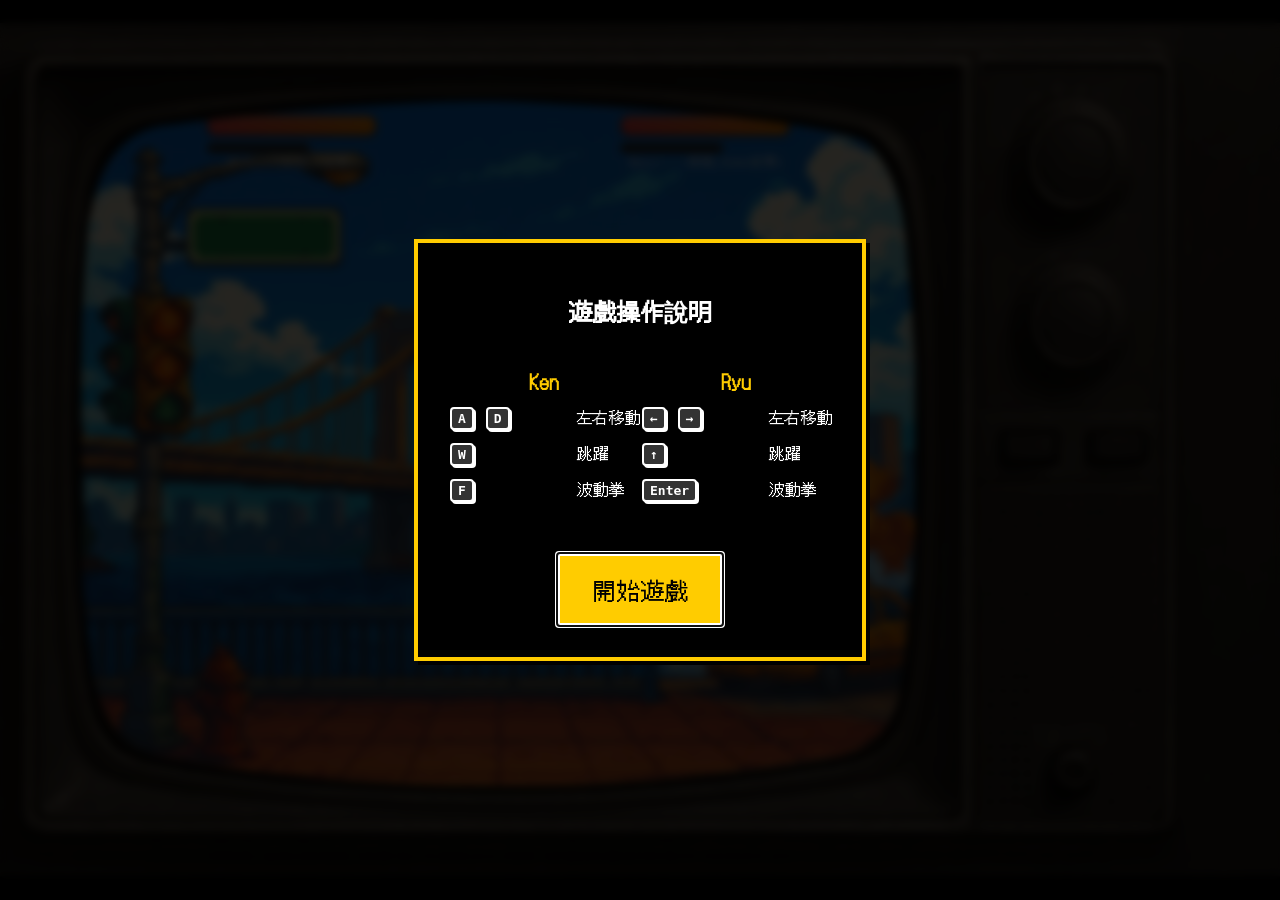
==== commit 206f6d5b: "fix: resolve UI/UX visual issues for issue #12 Co-authored-by: BB5566 <208410261+BB5566@users.norepl" ====
--- a/index.html
+++ b/index.html
@@ -189,8 +189,18 @@
         margin-bottom: 10px;
         text-align: center;
       }
-      .control-col p {
+      .control-col .instruction-row {
+        display: grid;
+        grid-template-columns: 120px 1fr;
+        align-items: center;
+        gap: 8px;
         margin: 10px 0;
+      }
+      .control-col .instruction-row .keys {
+        text-align: left;
+      }
+      .control-col .instruction-row span:not(.keys) {
+        text-align: left;
       }
       .key {
         display: inline-block;
@@ -282,7 +292,6 @@
         background: #ffcc00;
         color: #000;
         border: 4px solid #fff;
-        box-shadow: 4px 4px 0 #fff;
         padding: 16px 32px;
         font-size: 24px;
         min-height: 48px;
@@ -297,14 +306,11 @@
       .restart-btn:hover,
       #tutorial-close-btn:hover {
         background: #ffe680;
-        transform: translate(2px, 2px);
-        box-shadow: 2px 2px 0 #fff;
       }
 
       .restart-btn:active,
       #tutorial-close-btn:active {
-        transform: translate(4px, 4px);
-        box-shadow: 0 0 0 #fff;
+        background: #e6b800;
       }
 
       /* 遊戲結束效果 */
@@ -351,6 +357,9 @@
         padding: 20px;
         font-size: 24px;
         line-height: 1.5;
+      }
+      #orientation-warning .warning-content {
+        word-break: keep-all;
       }
       .phone-icon {
         width: 40px;
@@ -409,15 +418,15 @@
         <div class="controls-grid">
           <div class="control-col">
             <h3>Ken</h3>
-            <p><span class="key">A</span> <span class="key">D</span> 左右移動</p>
-            <p><span class="key">W</span> 跳躍</p>
-            <p><span class="key">F</span> 波動拳</p>
+            <div class="instruction-row"><span class="keys"><span class="key">A</span> <span class="key">D</span></span><span>左右移動</span></div>
+            <div class="instruction-row"><span class="keys"><span class="key">W</span></span><span>跳躍</span></div>
+            <div class="instruction-row"><span class="keys"><span class="key">F</span></span><span>波動拳</span></div>
           </div>
           <div class="control-col">
             <h3>Ryu</h3>
-            <p><span class="key">←</span> <span class="key">→</span> 左右移動</p>
-            <p><span class="key">↑</span> 跳躍</p>
-            <p><span class="key">Enter</span> 波動拳</p>
+            <div class="instruction-row"><span class="keys"><span class="key">←</span> <span class="key">→</span></span><span>左右移動</span></div>
+            <div class="instruction-row"><span class="keys"><span class="key">↑</span></span><span>跳躍</span></div>
+            <div class="instruction-row"><span class="keys"><span class="key">Enter</span></span><span>波動拳</span></div>
           </div>
         </div>
         <button id="tutorial-close-btn">開始遊戲</button>
@@ -426,7 +435,7 @@
     <div id="gameover" style="display: none"></div>
     <div id="orientation-warning">
       <div class="phone-icon"></div>
-      <div class="warning-content">請將手機轉為橫向以獲得最佳遊戲體驗</div>
+      <div class="warning-content">請將手機轉為橫向<br>以獲得最佳遊戲體驗</div>
     </div>
     <script>
       function fitScaleBox() {
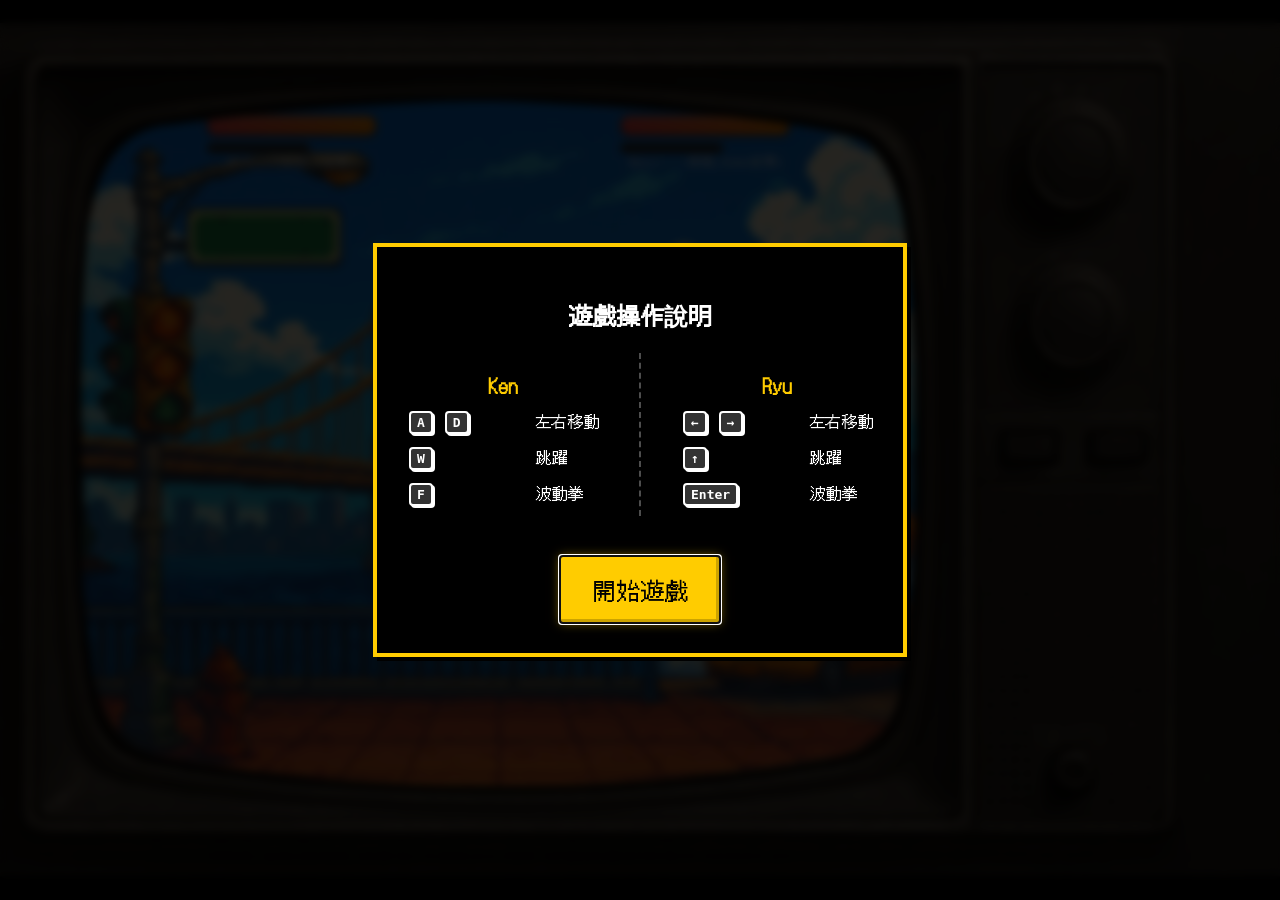
==== commit 304830f4: "改善操作說明排版、按鈕風格與手機轉向提示 Co-authored-by: BB5566 <208410261+BB5566@users.noreply.github.com>" ====
--- a/index.html
+++ b/index.html
@@ -179,9 +179,17 @@
       }
       .controls-grid {
         display: flex;
-        justify-content: space-around;
+        justify-content: center;
+        gap: 40px;
         margin: 20px 0;
         text-align: left;
+      }
+      .control-col {
+        flex: 1;
+      }
+      .control-col:first-child {
+        border-right: 2px dashed rgba(255, 255, 255, 0.3);
+        padding-right: 40px;
       }
       .control-col h3 {
         color: #ffcc00;
@@ -291,7 +299,8 @@
       #tutorial-close-btn {
         background: #ffcc00;
         color: #000;
-        border: 4px solid #fff;
+        border: none;
+        box-shadow: inset -4px -4px 0 rgba(0, 0, 0, 0.2), 0 0 10px rgba(255, 204, 0, 0.5);
         padding: 16px 32px;
         font-size: 24px;
         min-height: 48px;
@@ -306,11 +315,13 @@
       .restart-btn:hover,
       #tutorial-close-btn:hover {
         background: #ffe680;
+        box-shadow: inset -4px -4px 0 rgba(0, 0, 0, 0.2), 0 0 15px rgba(255, 204, 0, 0.8);
       }
 
       .restart-btn:active,
       #tutorial-close-btn:active {
         background: #e6b800;
+        box-shadow: inset 4px 4px 0 rgba(0, 0, 0, 0.2), 0 0 5px rgba(255, 204, 0, 0.5);
       }
 
       /* 遊戲結束效果 */
@@ -346,7 +357,7 @@
         display: none;
         position: fixed;
         inset: 0;
-        background: #000;
+        background: rgba(0, 0, 0, 0.85);
         z-index: 2000;
         color: #fff;
         flex-direction: column;
@@ -358,8 +369,18 @@
         font-size: 24px;
         line-height: 1.5;
       }
+      #orientation-warning::before {
+        content: "";
+        position: absolute;
+        inset: 0;
+        background: url("stage.webp") no-repeat center/cover;
+        filter: blur(8px);
+        opacity: 0.4;
+        z-index: -1;
+      }
       #orientation-warning .warning-content {
         word-break: keep-all;
+        text-shadow: 2px 2px 4px #000;
       }
       .phone-icon {
         width: 40px;
@@ -367,12 +388,13 @@
         border: 4px solid #fff;
         border-radius: 8px;
         margin-bottom: 20px;
-        animation: rotatePhone 2s ease-in-out infinite;
+        box-shadow: 0 0 10px rgba(255, 255, 255, 0.5);
+        animation: rotatePhone 2s cubic-bezier(0.4, 0, 0.2, 1) infinite;
       }
       @keyframes rotatePhone {
-        0%, 20% { transform: rotate(0deg); }
-        40%, 60% { transform: rotate(-90deg); }
-        80%, 100% { transform: rotate(0deg); }
+        0%, 15% { transform: rotate(0deg); }
+        45%, 55% { transform: rotate(-90deg); }
+        85%, 100% { transform: rotate(0deg); }
       }
       @media (max-width: 768px) and (orientation: portrait) {
         #orientation-warning {
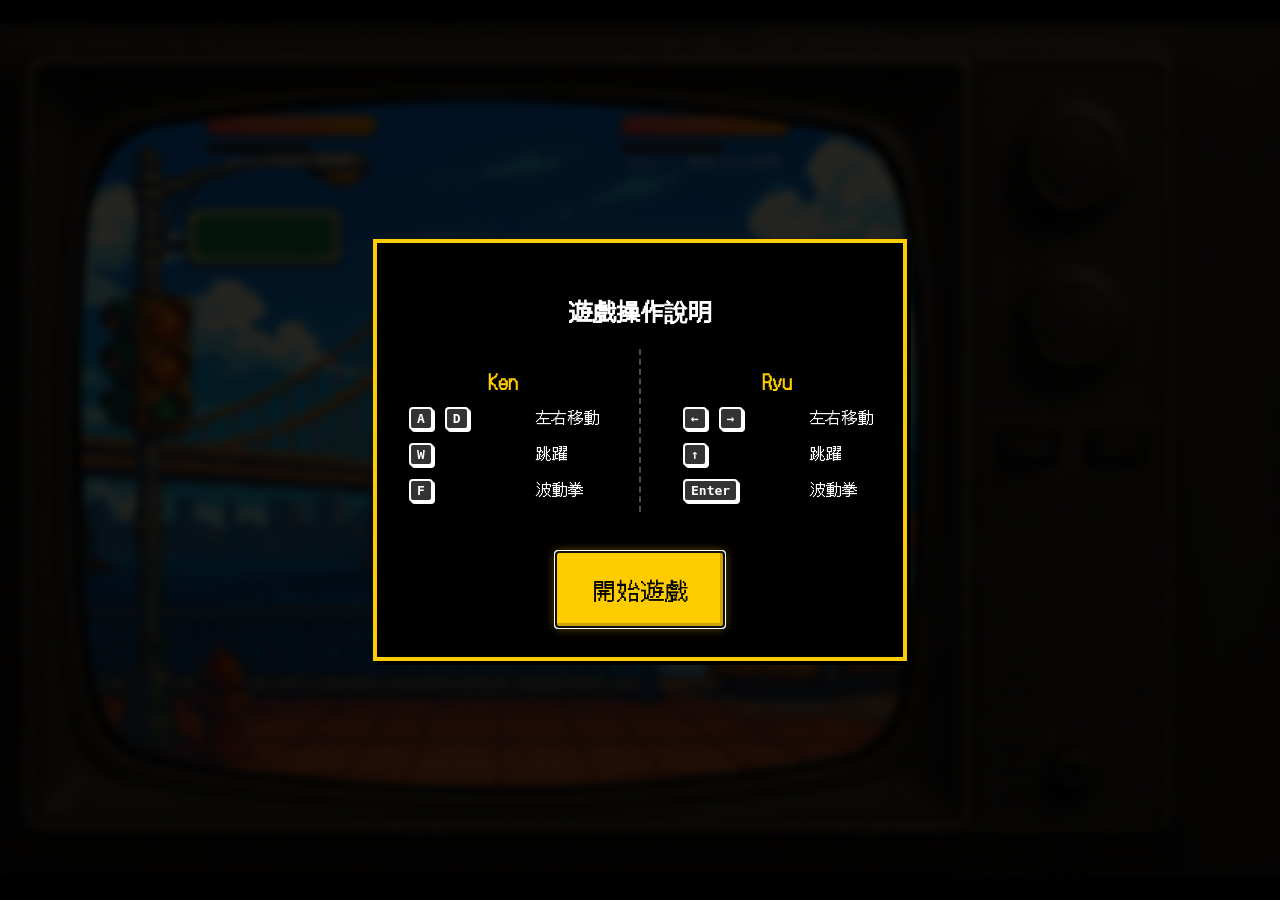
==== commit 942bd856: "補償移除按鈕邊框所造成的尺寸縮小 Co-authored-by: BB5566 <208410261+BB5566@users.noreply.github.com>" ====
--- a/index.html
+++ b/index.html
@@ -301,7 +301,7 @@
         color: #000;
         border: none;
         box-shadow: inset -4px -4px 0 rgba(0, 0, 0, 0.2), 0 0 10px rgba(255, 204, 0, 0.5);
-        padding: 16px 32px;
+        padding: 20px 36px;
         font-size: 24px;
         min-height: 48px;
         min-width: 120px;
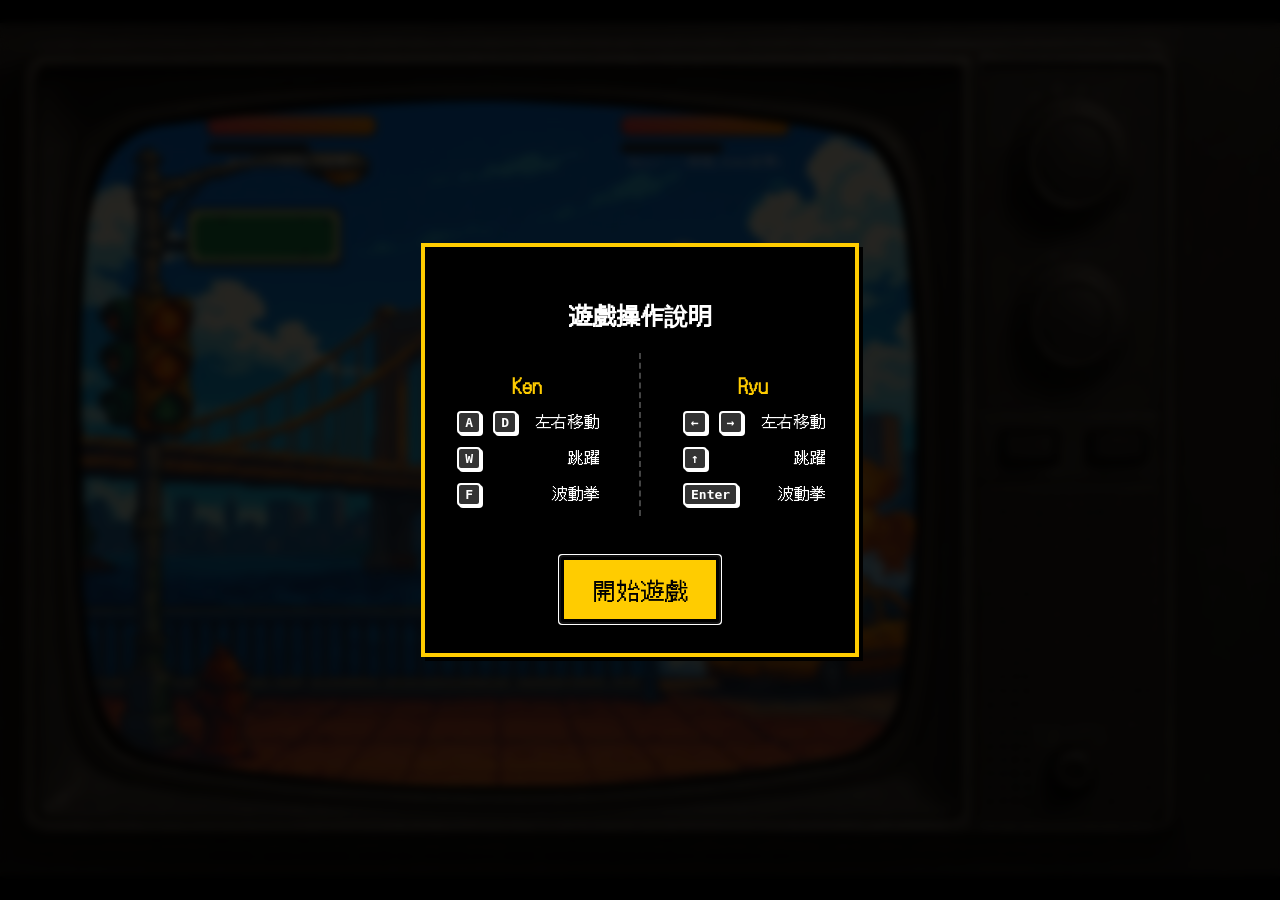
==== commit 347d83e9: "修復視覺與 UX 問題 - 為遊戲操作說明加入雙欄間距與虛線分隔線 - 移除開始按鈕的白色外框，改用復古像素陰影 - 增強手機直向提示，加入半透明模糊背景與手機圖示發光效果  Co-authored-" ====
--- a/index.html
+++ b/index.html
@@ -179,16 +179,13 @@
       }
       .controls-grid {
         display: flex;
-        justify-content: center;
-        gap: 40px;
+        justify-content: space-around;
         margin: 20px 0;
         text-align: left;
-      }
-      .control-col {
-        flex: 1;
+        gap: 40px;
       }
       .control-col:first-child {
-        border-right: 2px dashed rgba(255, 255, 255, 0.3);
+        border-right: 2px dashed #444;
         padding-right: 40px;
       }
       .control-col h3 {
@@ -198,10 +195,10 @@
         text-align: center;
       }
       .control-col .instruction-row {
-        display: grid;
-        grid-template-columns: 120px 1fr;
+        display: flex;
+        justify-content: space-between;
         align-items: center;
-        gap: 8px;
+        gap: 16px;
         margin: 10px 0;
       }
       .control-col .instruction-row .keys {
@@ -300,8 +297,8 @@
         background: #ffcc00;
         color: #000;
         border: none;
-        box-shadow: inset -4px -4px 0 rgba(0, 0, 0, 0.2), 0 0 10px rgba(255, 204, 0, 0.5);
-        padding: 20px 36px;
+        box-shadow: inset 0 0 0 4px #000, 4px 4px 0 #000;
+        padding: 16px 32px;
         font-size: 24px;
         min-height: 48px;
         min-width: 120px;
@@ -315,13 +312,11 @@
       .restart-btn:hover,
       #tutorial-close-btn:hover {
         background: #ffe680;
-        box-shadow: inset -4px -4px 0 rgba(0, 0, 0, 0.2), 0 0 15px rgba(255, 204, 0, 0.8);
       }
 
       .restart-btn:active,
       #tutorial-close-btn:active {
         background: #e6b800;
-        box-shadow: inset 4px 4px 0 rgba(0, 0, 0, 0.2), 0 0 5px rgba(255, 204, 0, 0.5);
       }
 
       /* 遊戲結束效果 */
@@ -357,7 +352,9 @@
         display: none;
         position: fixed;
         inset: 0;
-        background: rgba(0, 0, 0, 0.85);
+        background: linear-gradient(rgba(0, 0, 0, 0.7), rgba(0, 0, 0, 0.7)), url("stage.webp") no-repeat center/cover;
+        backdrop-filter: blur(5px);
+        -webkit-backdrop-filter: blur(5px);
         z-index: 2000;
         color: #fff;
         flex-direction: column;
@@ -369,18 +366,8 @@
         font-size: 24px;
         line-height: 1.5;
       }
-      #orientation-warning::before {
-        content: "";
-        position: absolute;
-        inset: 0;
-        background: url("stage.webp") no-repeat center/cover;
-        filter: blur(8px);
-        opacity: 0.4;
-        z-index: -1;
-      }
       #orientation-warning .warning-content {
         word-break: keep-all;
-        text-shadow: 2px 2px 4px #000;
       }
       .phone-icon {
         width: 40px;
@@ -389,12 +376,12 @@
         border-radius: 8px;
         margin-bottom: 20px;
         box-shadow: 0 0 10px rgba(255, 255, 255, 0.5);
-        animation: rotatePhone 2s cubic-bezier(0.4, 0, 0.2, 1) infinite;
+        animation: rotatePhone 2s ease-in-out infinite;
       }
       @keyframes rotatePhone {
-        0%, 15% { transform: rotate(0deg); }
-        45%, 55% { transform: rotate(-90deg); }
-        85%, 100% { transform: rotate(0deg); }
+        0%, 20% { transform: rotate(0deg); }
+        40%, 60% { transform: rotate(-90deg); }
+        80%, 100% { transform: rotate(0deg); }
       }
       @media (max-width: 768px) and (orientation: portrait) {
         #orientation-warning {
